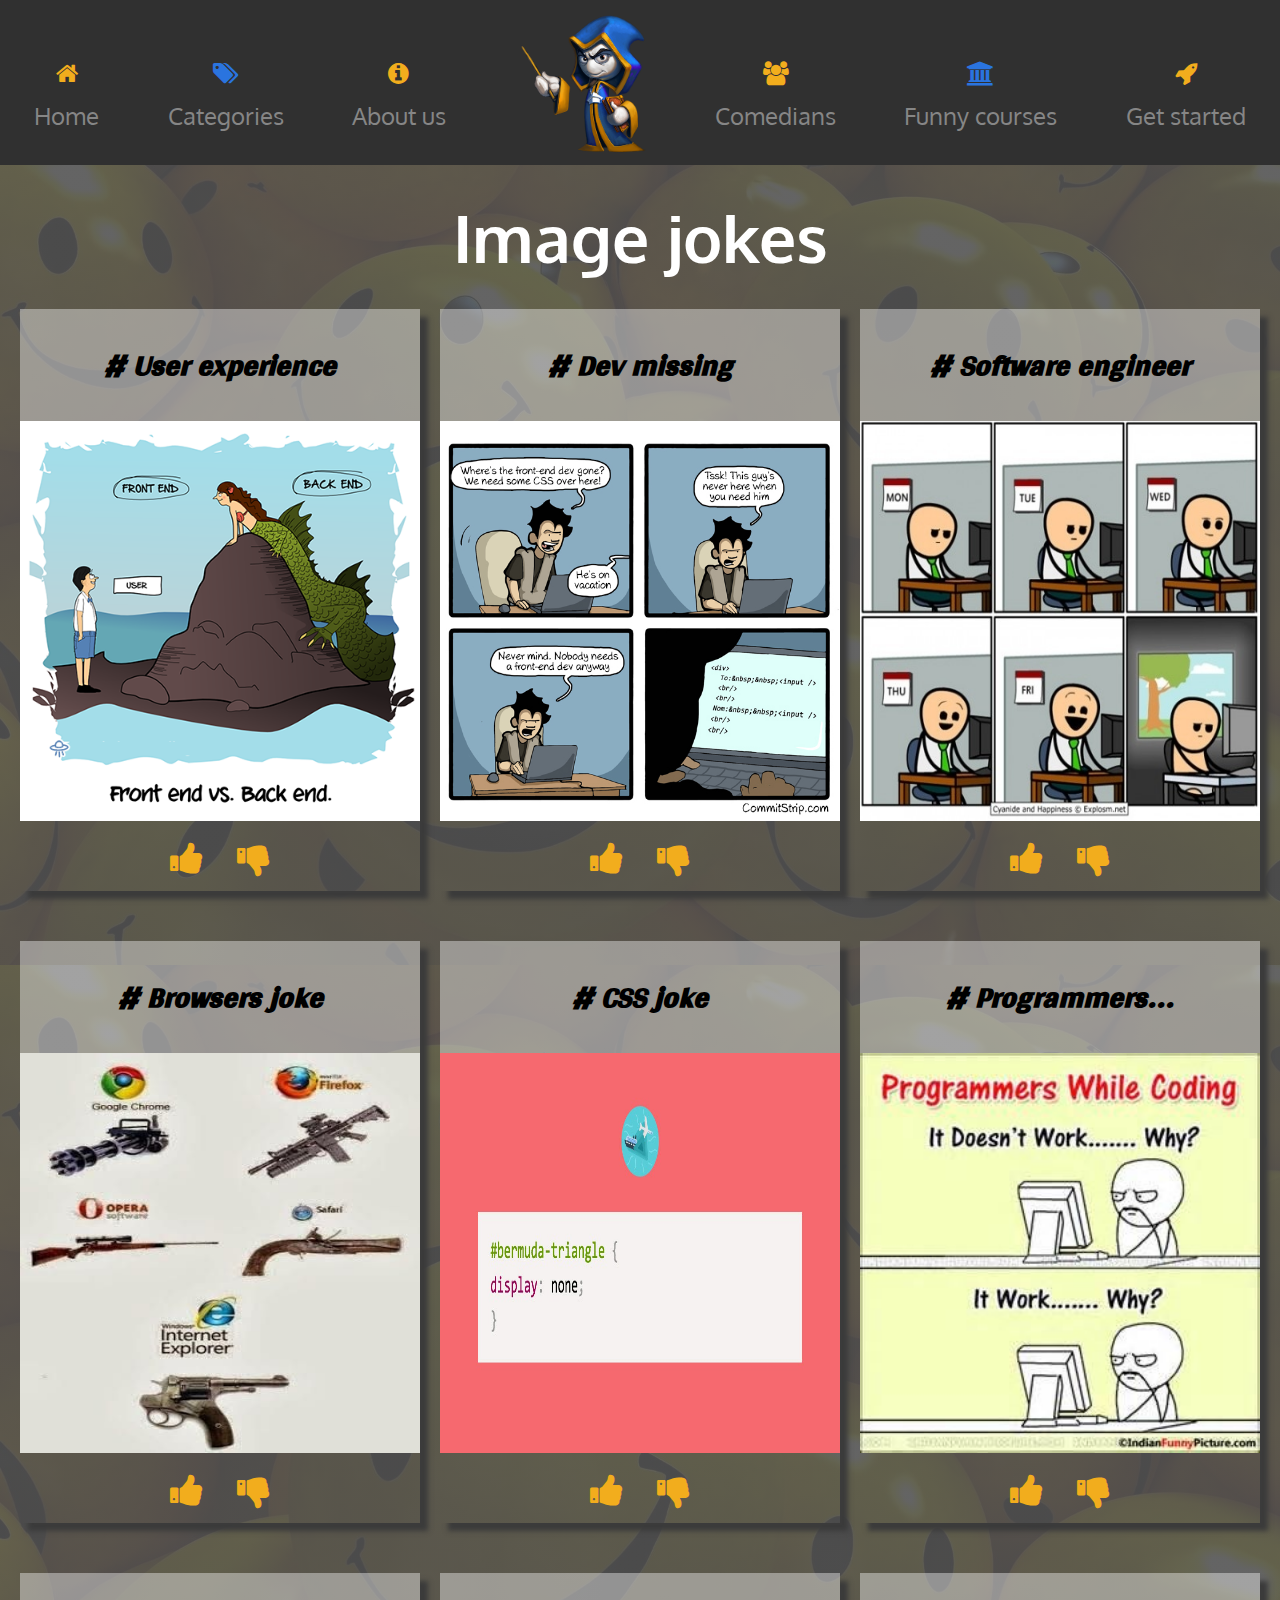
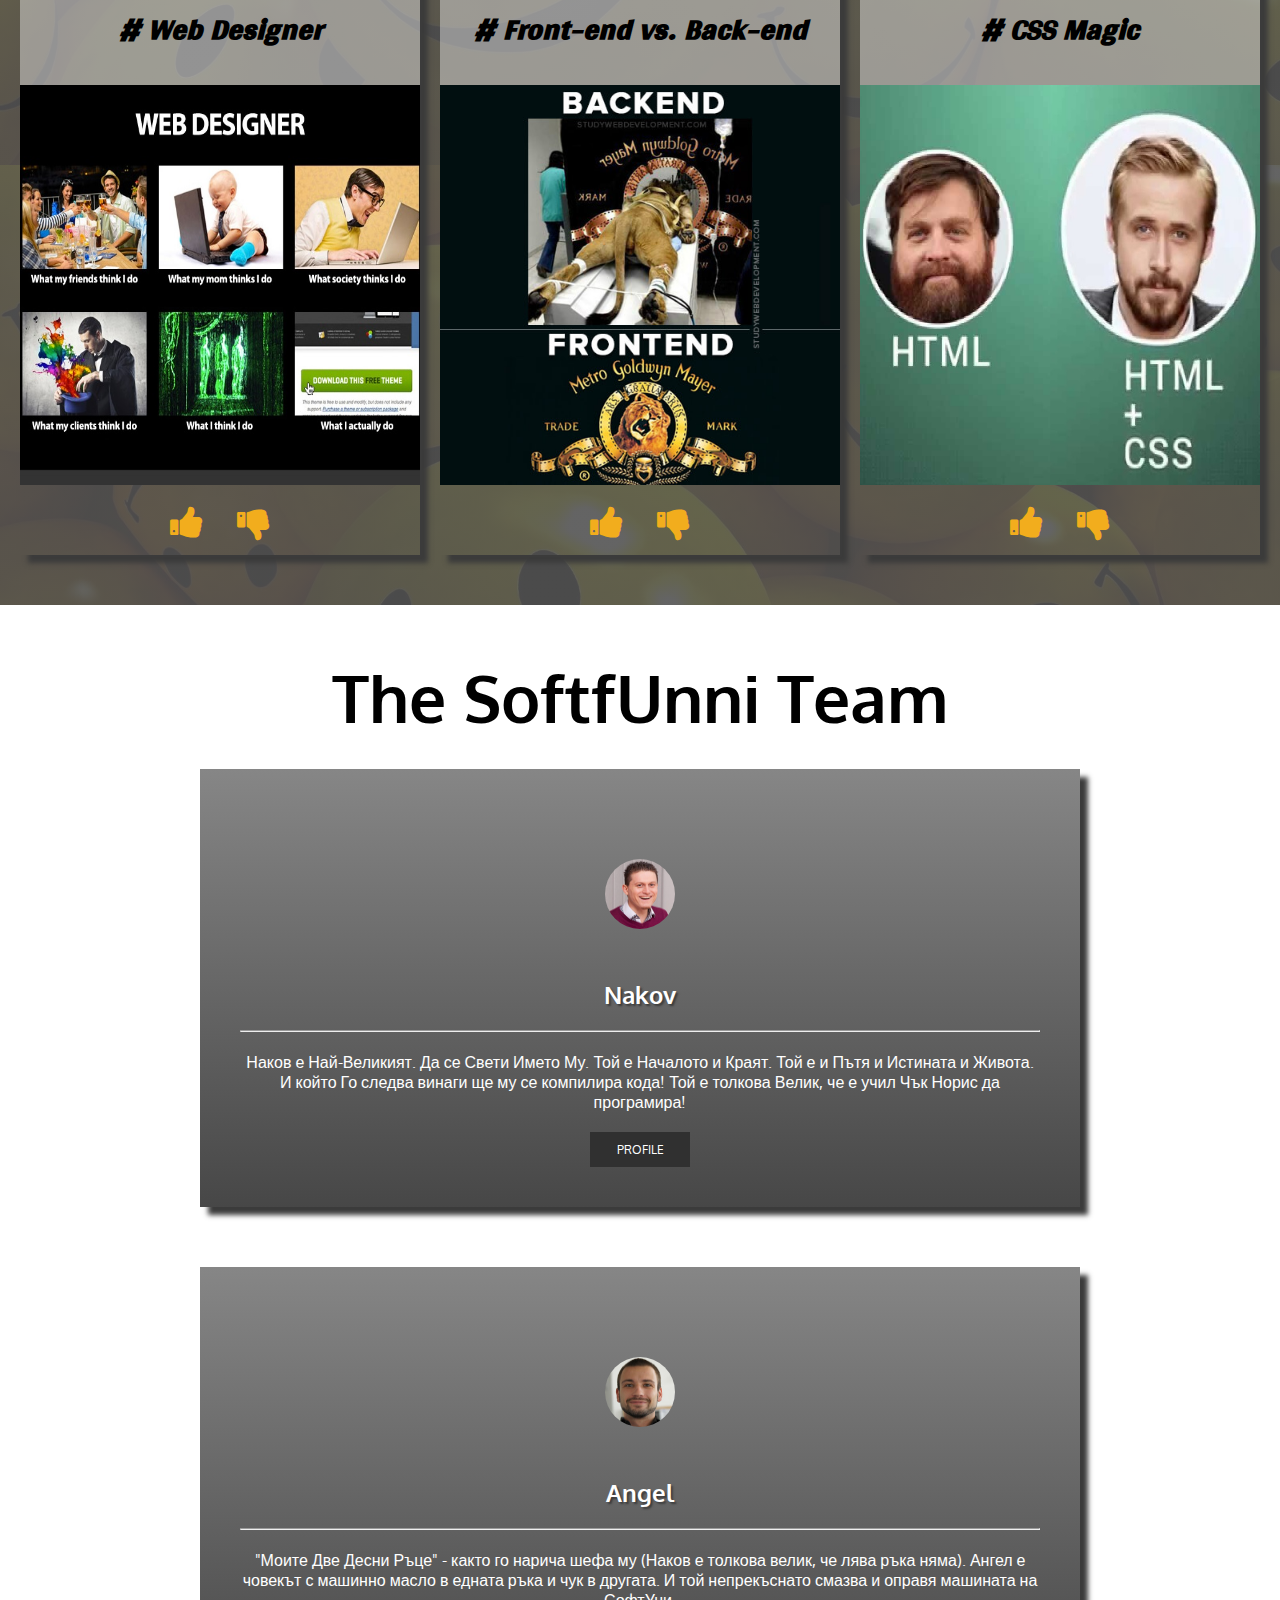
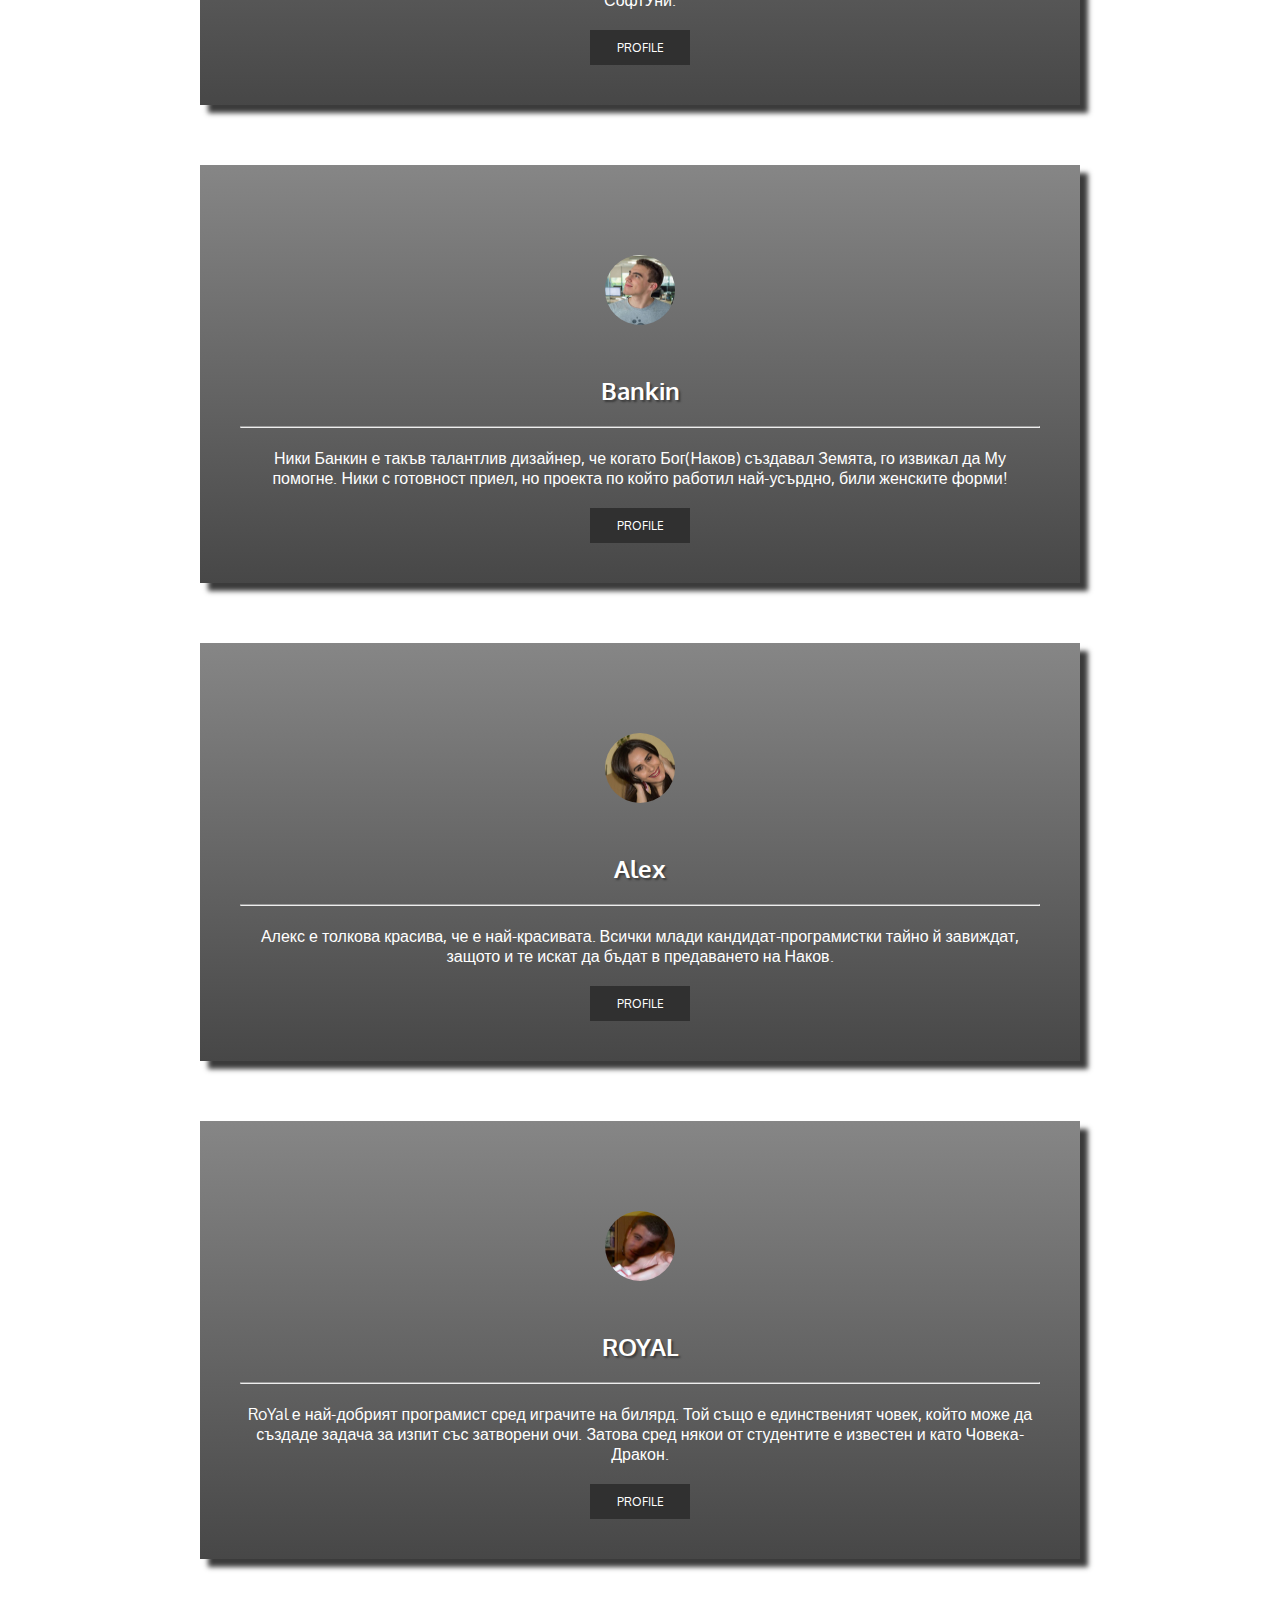
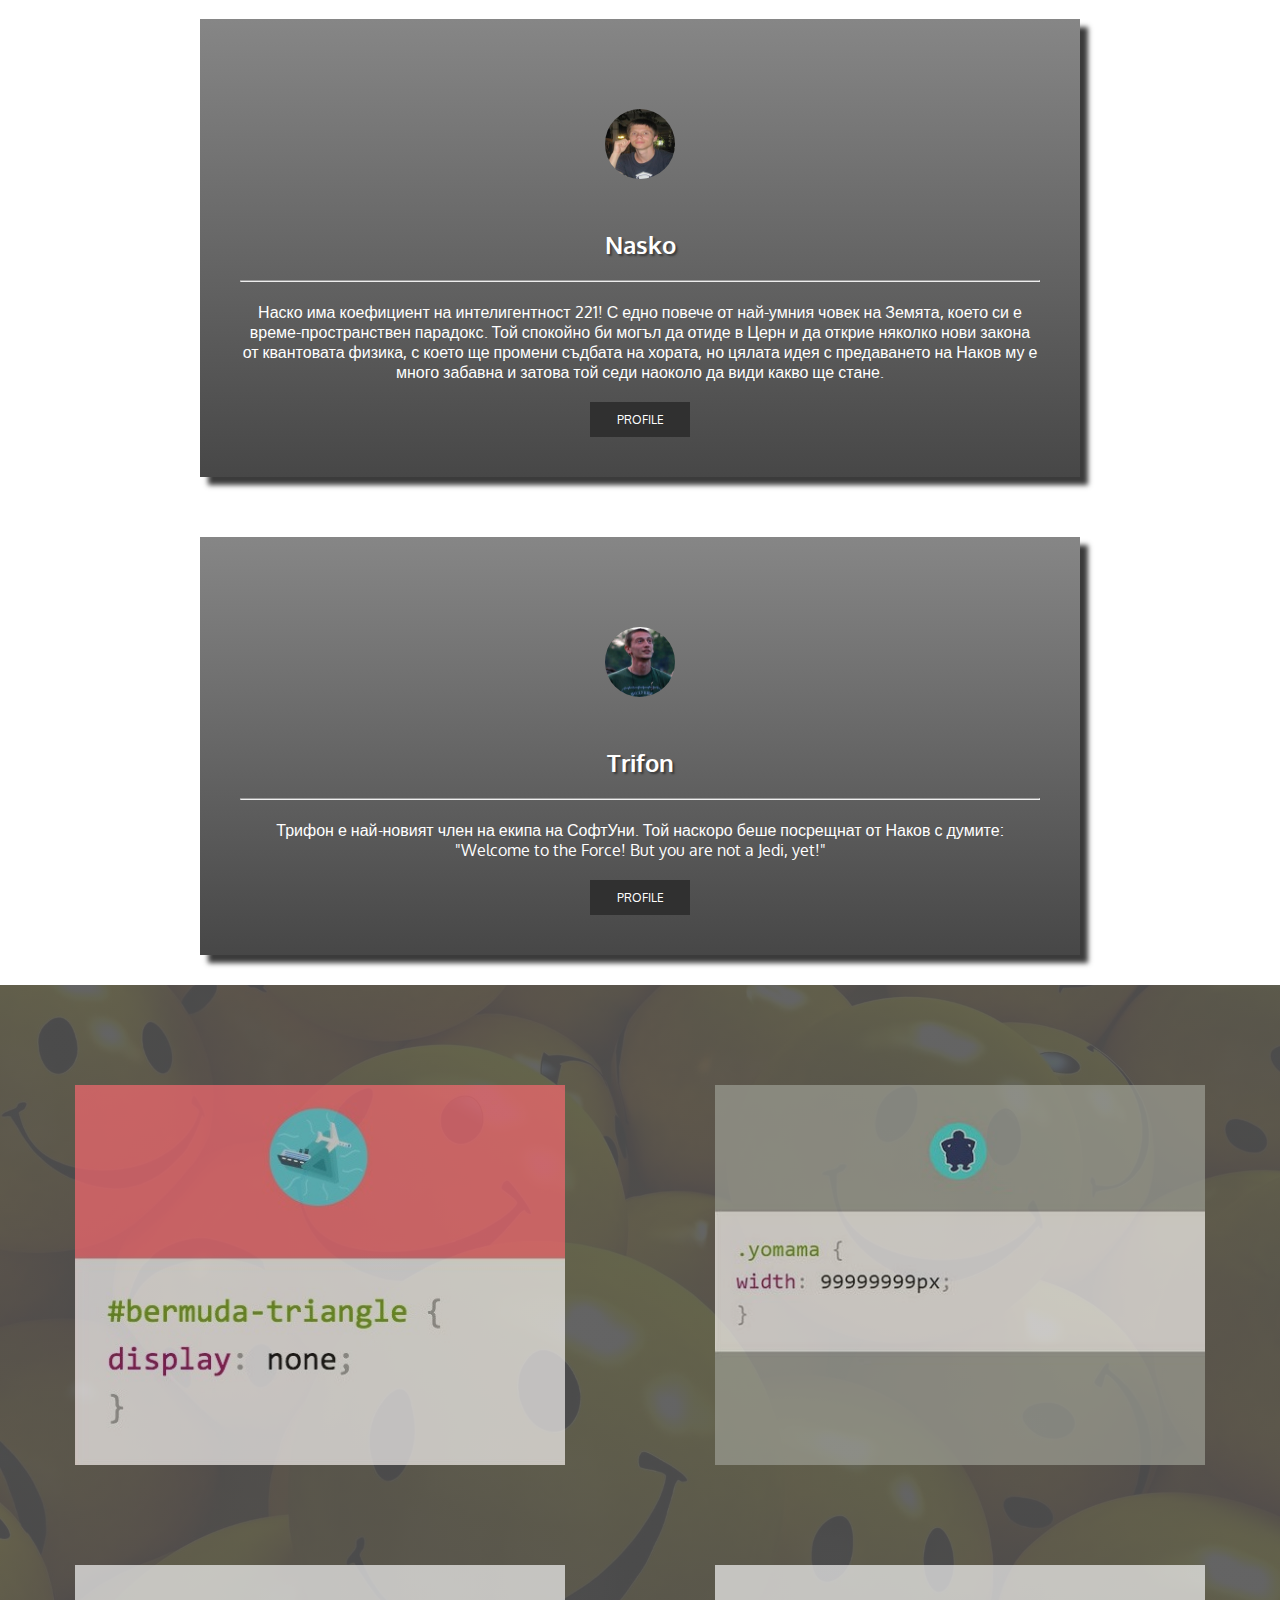
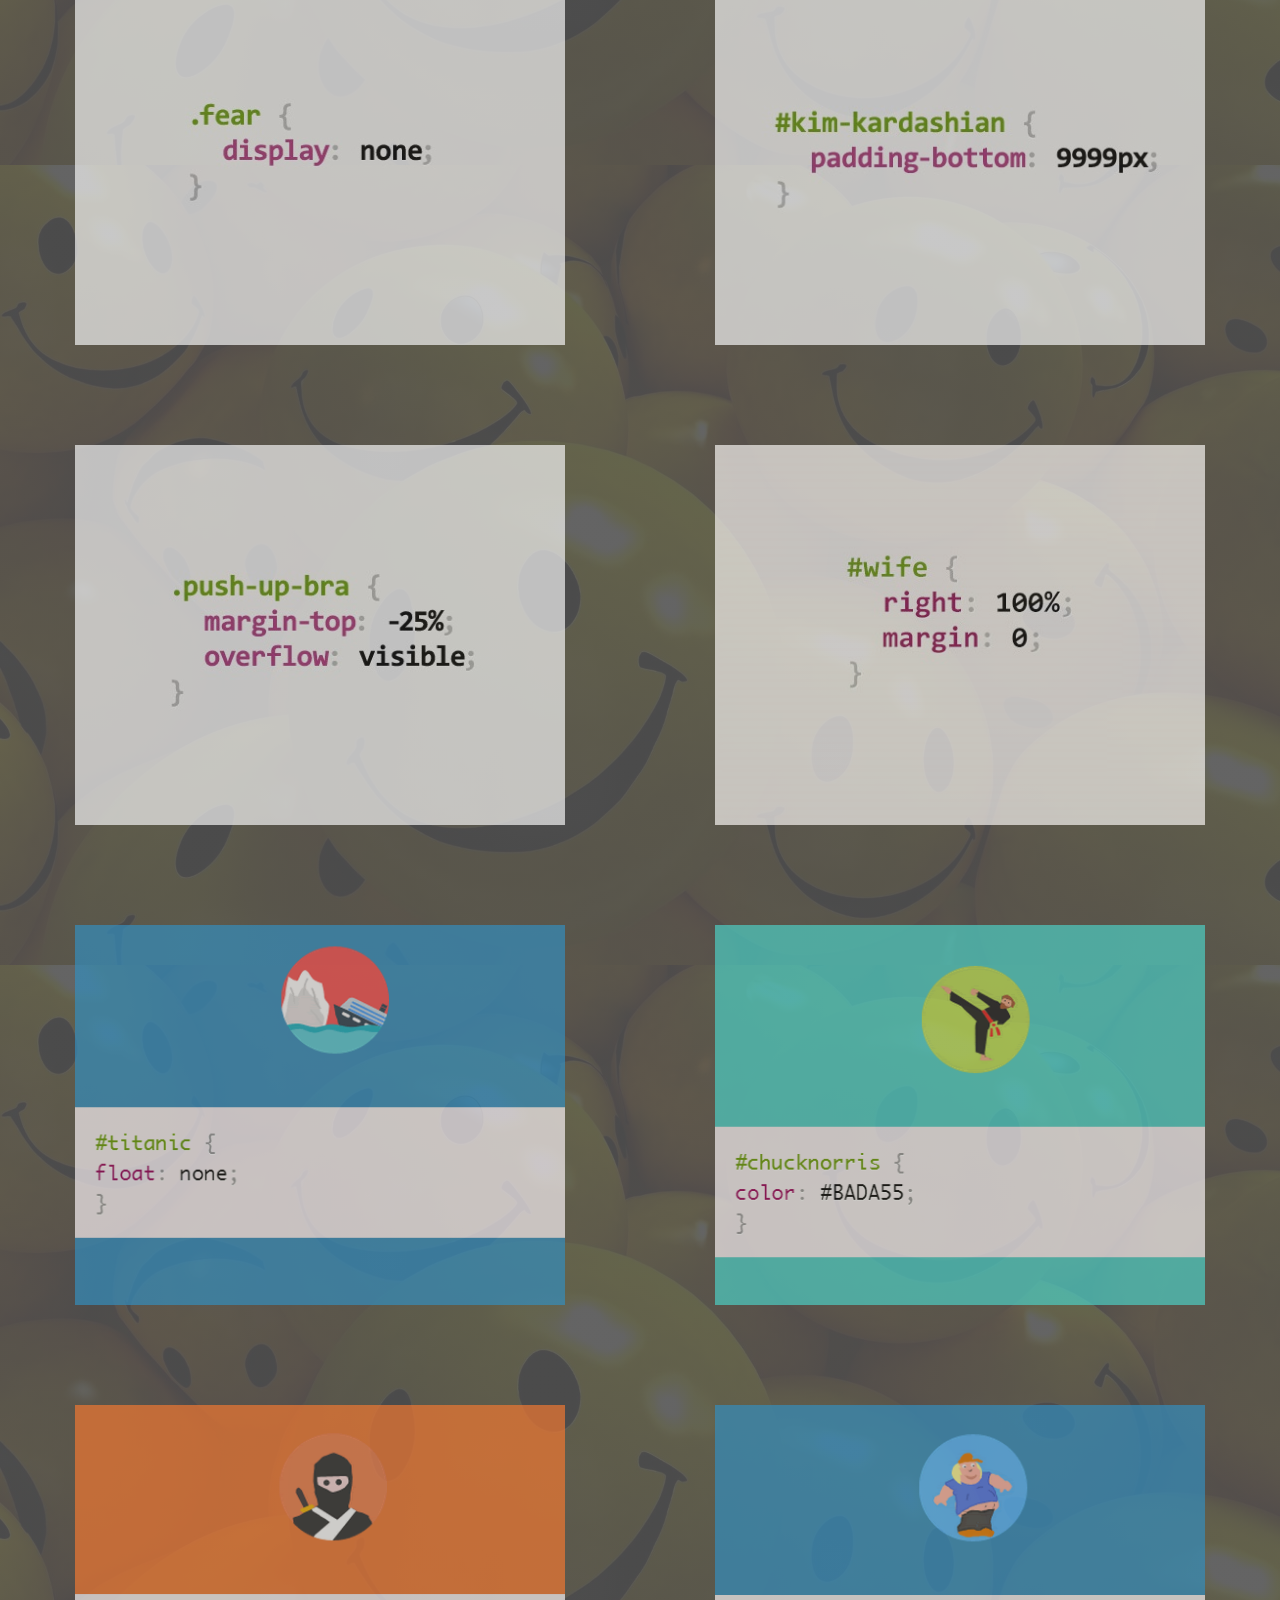
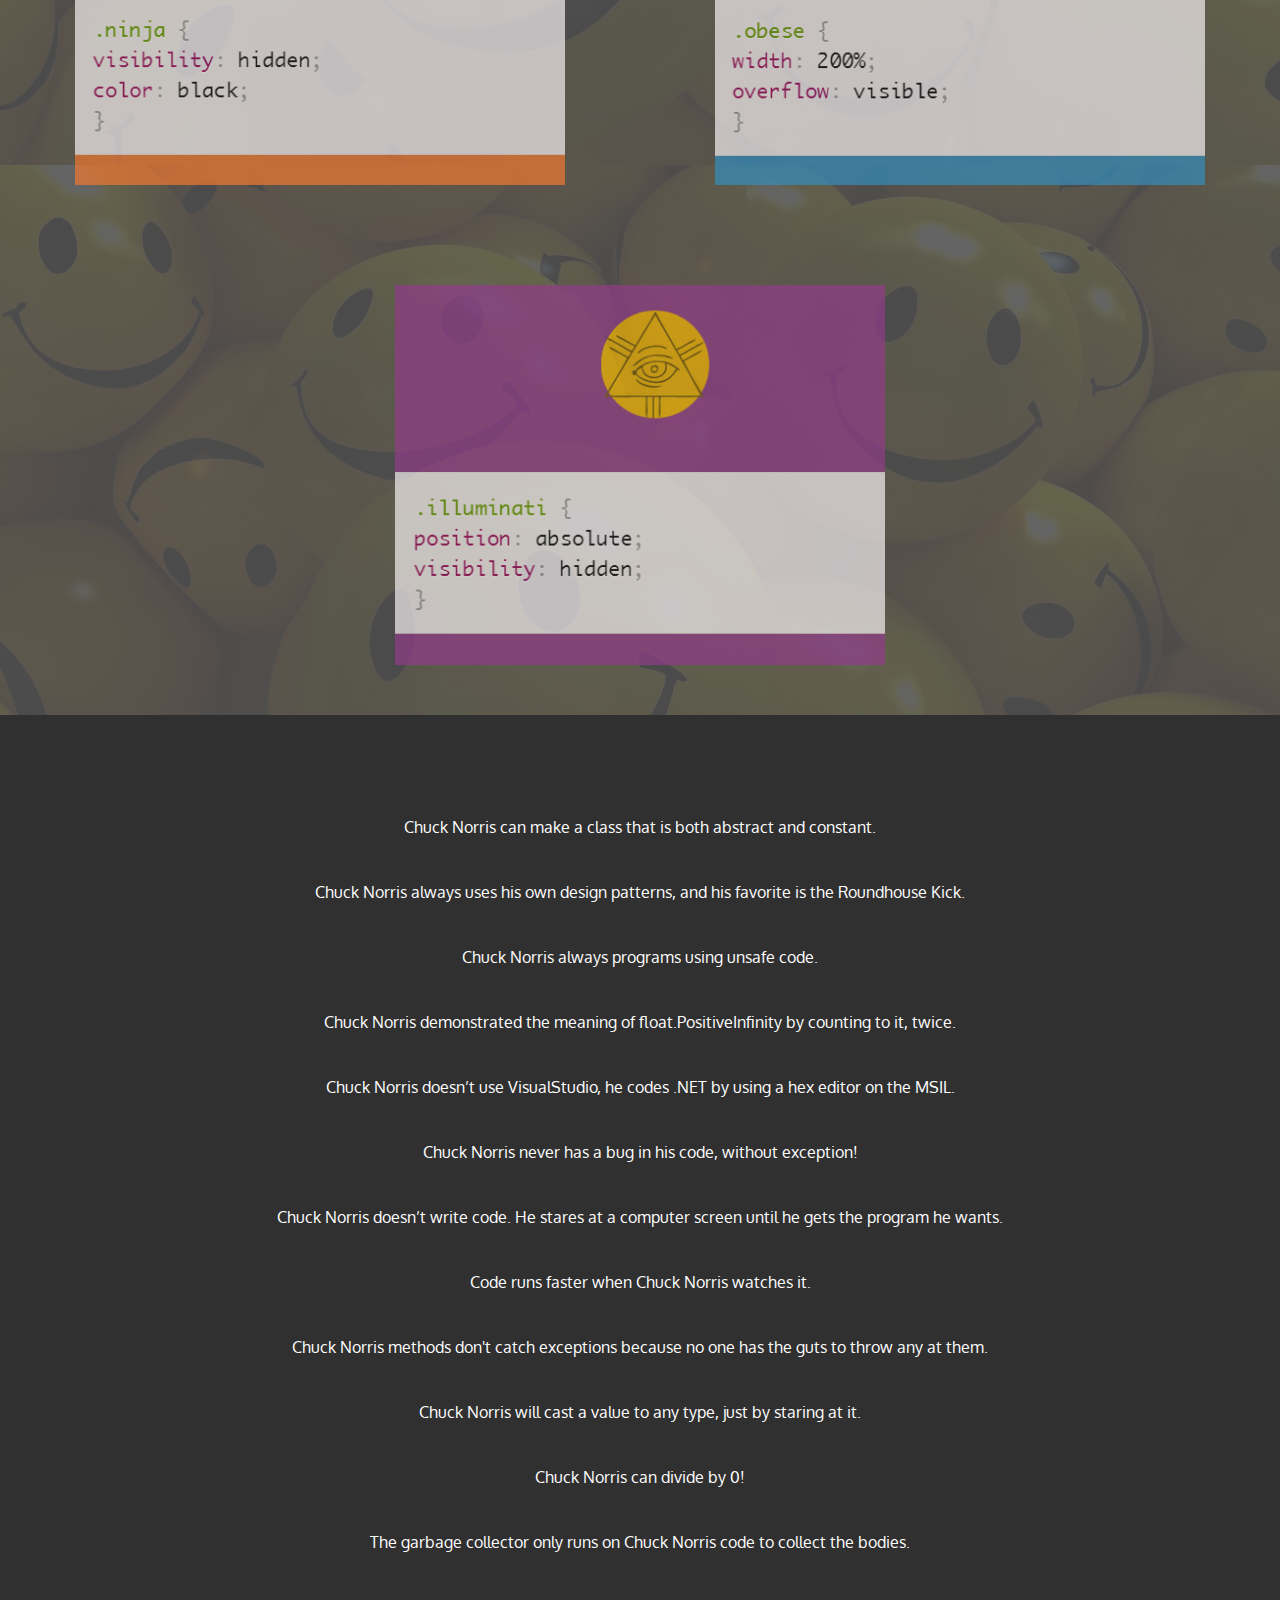
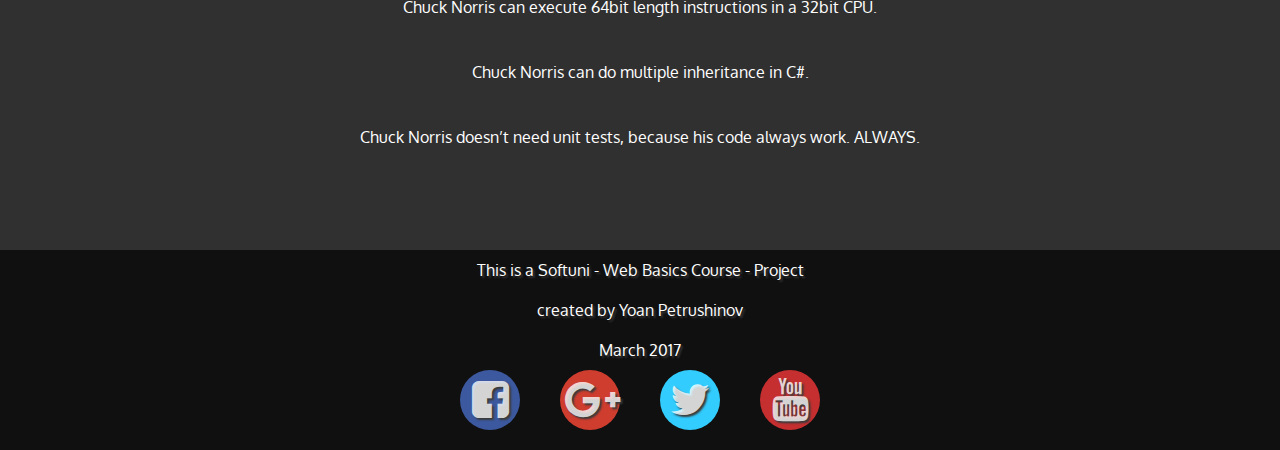
==== PorgrammersJokes/index.html @ f3525cf3 "Final touches" ====
<!DOCTYPE html>
<html lang="en">
<head>
    <meta charset="UTF-8">
    <meta name="viewport" content="width=device-width, initial-scale=1.0">
    <title>Programmers Jokes</title>
    <link rel="stylesheet" href="styles/main.css">
    <link rel="stylesheet" href="styles/media-queries.css">
    <script type="text/javascript" src="scripts/jquery-3.1.1.js"></script>
    <script type="text/javascript" src="scripts/nav.js"></script>
</head>
<body>

<header class="nav-down">
    <ul id="menu-large">
        <li>
            <a href="#">
                <i class="fa fa-home" aria-hidden="true"></i>
                <span>Home</span>
            </a>
        </li>
        <li>
            <a href="#">
                <i class="fa fa-tags" aria-hidden="true"></i>
                <span>Categories</span>
            </a>

            <ul class="drop-ul">
                <li><a href="#jokes">Graphic</a></li>
                <li><a href="#css-jokes">CSS</a></li>
                <li><a href="#chuck-norris">Chuck Norris</a></li>
            </ul>
        </li>
        <li><a href="#">
            <i class="fa fa-info-circle" aria-hidden="true"></i>
            <span>About us</span>
        </a>
        </li>
        <li id="logo"><a href="#"><img src="images/others/softuni-code-wizard.png" alt="Logo"/></a></li>
        <li><a href="#comedians">
            <i class="fa fa-users" aria-hidden="true"></i>
            <span>Comedians</span>
        </a>
        </li>
        <li><a href="https://softuni.bg/trainings/courses">
            <i class="fa fa-university" aria-hidden="true"></i>
            <span>Funny courses</span>
        </a>
        </li>
        <li><a href="https://softuni.bg/apply">
            <i class="fa fa-rocket" aria-hidden="true"></i>
            <span>Get started</span>
        </a>
        </li>
    </ul>

    <div class="bars-container"><i class="fa fa-bars" aria-hidden="true"></i></div>
    <ul id="menu-small">
        <li id="categories">
            <a href="#">
                Categories
            </a>
            <ul class="drop-ul">
                <li><a href="#jokes">Graphic</a></li>
                <li><a href="#css-jokes">CSS</a></li>
                <li><a href="#chuck-norris">Chuck Norris</a></li>
            </ul>
        </li>
        <li><a href="#comedians">
            Comedians
        </a></li>
        <li><a href="https://softuni.bg/trainings/courses">
            Funny Courses
        </a></li>
        <li><a href="https://softuni.bg/apply">
            Get Started
        </a></li>
    </ul>

</header>

<main>
    <h1>Image jokes</h1>
    <section id="jokes">
        <article class="jokes-images img-1">
            <h2>&#35; User experience</h2>
            <img src="images/others/full-stack.png" height="500" width="500" alt="Joke image"/>
            <div class="thumbs">
                <i class="fa fa-thumbs-up" aria-hidden="true"></i>
                <i class="fa fa-thumbs-down" aria-hidden="true"></i>
            </div>
        </article>

        <article class="jokes-images img-1">
            <h2>&#35; Dev missing</h2>
            <img src="images/others/7c2be56c85ff3fc538b0ba9234ac2e97.jpg" height="619" width="650" alt="Joke image"/>
            <div class="thumbs">
                <i class="fa fa-thumbs-up" aria-hidden="true"></i>
                <i class="fa fa-thumbs-down" aria-hidden="true"></i>
            </div>
        </article>

        <article class="jokes-images img-1">
            <h2>&#35; Software engineer</h2>
            <img src="images/others/web-designer-developer-jokes-humour-funny-19.jpg" height="430" width="500" alt="Joke image"/>
            <div class="thumbs">
                <i class="fa fa-thumbs-up" aria-hidden="true"></i>
                <i class="fa fa-thumbs-down" aria-hidden="true"></i>
            </div>
        </article>

        <article class="jokes-images img-1">
            <h2>&#35; Browsers joke</h2>
            <img src="images/others/993dce7547dfdf1f9af609d8597fc365.jpg" height="460" width="346" alt="Joke image"/>
            <div class="thumbs">
                <i class="fa fa-thumbs-up" aria-hidden="true"></i>
                <i class="fa fa-thumbs-down" aria-hidden="true"></i>
            </div>
        </article>

        <article class="jokes-images img-1">
            <h2>&#35; CSS joke</h2>
            <img src="images/others/002261.jpg" height="566" width="1073" alt="Joke image"/>
            <div class="thumbs">
                <i class="fa fa-thumbs-up" aria-hidden="true"></i>
                <i class="fa fa-thumbs-down" aria-hidden="true"></i>
            </div>
        </article>

        <article class="jokes-images img-1">
            <h2>&#35; Programmers...</h2>
            <img src="images/others/doingAWebBasicsHomework.jpg" height="300" width="300" alt="Joke image"/>
            <div class="thumbs">
                <i class="fa fa-thumbs-up" aria-hidden="true"></i>
                <i class="fa fa-thumbs-down" aria-hidden="true"></i>
            </div>
        </article>

        <article class="jokes-images img-1">
            <h2>&#35; Web Designer</h2>
            <img src="images/others/web-designer-developer-jokes-humour-funny-1.jpg" height="541" width="780" alt="Joke image"/>
            <div class="thumbs">
                <i class="fa fa-thumbs-up" aria-hidden="true"></i>
                <i class="fa fa-thumbs-down" aria-hidden="true"></i>
            </div>
        </article>

        <article class="jokes-images img-1">
            <h2>&#35; Front-end vs. Back-end</h2>

            <img src="images/others/frontend-backend-lion-social.jpg" height="500" width="500" alt="Joke image"/>
            <div class="thumbs">
                <i class="fa fa-thumbs-up" aria-hidden="true"></i>
                <i class="fa fa-thumbs-down" aria-hidden="true"></i>
            </div>
        </article>

        <article class="jokes-images img-1">
            <h2>&#35; CSS Magic</h2>
            <img src="images/others/maxresdefault.jpg" height="601" width="1033" alt="Joke image"/>
            <div class="thumbs">
                <i class="fa fa-thumbs-up" aria-hidden="true"></i>
                <i class="fa fa-thumbs-down" aria-hidden="true"></i>
            </div>
        </article>

    </section>

    <section id="comedians">
        <h1>The SoftfUnni Team</h1>

        <article class="review">
            <img src="images/Team/Nakov.jpg" height="150" width="140" alt="Profile pic"/>
            <p class="name">Nakov</p>
            <hr>
            <p class="description">Наков е Най-Великият. Да се Свети Името Му.
                Той е Началото и Краят. Той е и Пътя и Истината и Живота.
                И който Го следва винаги ще му се компилира кода! Той е толкова Велик, че е учил Чък Норис да
                програмира!</p>
            <a href="https://softuni.bg/users/profile/show/nakov">
                <div>Profile</div>
            </a>
        </article>

        <article class="review">
            <img src="images/Team/Angel.jpg" height="150" width="140" alt="Profile pic"/>
            <p class="name">Angel</p>
            <hr>
            <p class="description">"Моите Две Десни Ръце" - както го нарича шефа му (Наков е толкова велик, че лява ръка
                няма). Ангел е човекът с машинно масло в едната ръка и чук в другата. И той непрекъснато смазва и оправя
                машината на СофтУни.</p>
            <a href="https://softuni.bg/users/profile/show/achebg">
                <div>Profile</div>
            </a>
        </article>

        <article class="review">
            <img src="images/Team/Bankin.jpg" height="150" width="140" alt="Profile pic"/>
            <p class="name">Bankin</p>
            <hr>
            <p class="description">Ники Банкин е такъв талантлив дизайнер, че когато Бог(Наков) създавал Земята, го
                извикал да Му помогне. Ники с готовност приел, но проекта по който работил най-усърдно, били женските
                форми!</p>
            <a href="https://softuni.bg/users/profile/show/nikbikbank">
                <div>Profile</div>
            </a>
        </article>

        <article class="review">
            <img src="images/Team/Alex.jpg" height="150" width="140" alt="Profile pic"/>
            <p class="name">Alex</p>
            <hr>
            <p class="description">Алекс е толкова красива, че е най-красивата. Всички млади кандидат-програмистки тайно
                й завиждат, защото и те искат да бъдат в предаването на Наков.</p>
            <a href="https://softuni.bg/users/profile/show/alexandra.svilarova">
                <div>Profile</div>
            </a>
        </article>

        <article class="review">
            <img src="images/Team/Royal.jpg" height="150" width="140" alt="Profile pic"/>
            <p class="name">ROYAL</p>
            <hr>
            <p class="description">RoYal е най-добрият програмист сред играчите на билярд. Той също е единственият
                човек, който може да създаде задача за изпит със затворени очи. Затова сред някои от студентите е
                известен и като Човека-Дракон.</p>
            <a href="https://softuni.bg/users/profile/show/royal">
                <div>Profile</div>
            </a>
        </article>

        <article class="review">
            <img src="images/Team/Nasko.jpg" height="150" width="140" alt="Profile pic"/>
            <p class="name">Nasko</p>
            <hr>
            <p class="description">Наско има коефициент на интелигентност 221! С едно повече от най-умния човек на
                Земята, което си е време-пространствен парадокс. Той спокойно би могъл да отиде в Церн и да открие
                няколко нови закона от квантовата физика, с което ще промени съдбата на хората, но цялата идея с
                предаването на Наков му е много забавна и затова той седи наоколо да види какво ще стане.</p>
            <a href="https://softuni.bg/users/profile/show/a_rusenov">
                <div>Profile</div>
            </a>
        </article>

        <article class="review">
            <img src="images/Team/Trifon.jpg" height="150" width="140" alt="Profile pic"/>
            <p class="name">Trifon</p>
            <hr>
            <p class="description">Трифон е най-новият член на екипа на СофтУни. Той наскоро беше посрещнат от Наков с
                думите:
                "Welcome to the Force! But you are not a Jedi, yet!"</p>
            <a href="https://softuni.bg/users/profile/show/trifonapov">
                <div>Profile</div>
            </a>
        </article>
    </section>

    <section id="css-jokes">
        <div class="css-img"><img src="images/CSS/002261.jpg" height="390" width="501" alt="Joke image"/></div>
        <div class="css-img"><img src="images/CSS/css-puns-jokes-04.jpg" height="391" width="501" alt="Joke image"/></div>
        <div class="css-img"><img src="images/CSS/css-puns-web-design-funny-jokes-3.jpg" height="388" width="499" alt="Joke image"/>
        </div>
        <div class="css-img"><img src="images/CSS/css-puns-web-design-funny-jokes-8.jpg" height="389" width="501" alt="Joke image"/>
        </div>
        <div class="css-img"><img src="images/CSS/css-puns-web-design-funny-jokes-13.jpg" height="389" width="500" alt="Joke image"/>
        </div>
        <div class="css-img"><img src="images/CSS/css-puns-wife.jpg" height="389" width="500" alt="Joke image"/></div>
        <div class="css-img"><img src="images/CSS/css_puns_01.png" height="390" width="501" alt="Joke image"/></div>
        <div class="css-img"><img src="images/CSS/css_puns_04.png" height="390" width="500" alt="Joke image"/></div>
        <div class="css-img"><img src="images/CSS/css_puns_07.png" height="390" width="501" alt="Joke image"/></div>
        <div class="css-img"><img src="images/CSS/css_puns_08.png" height="390" width="499" alt="Joke image"/></div>
        <div class="css-img"><img src="images/CSS/css_puns_12.png" height="388" width="499" alt="Joke image"/></div>
    </section>

    <section id="chuck-norris">
        <div class="chuck-joke">
            <p>Chuck Norris can make a class that is both abstract and constant.</p>
            <p>Chuck Norris always uses his own design patterns, and his favorite is the Round­house Kick.</p>
            <p>Chuck Norris always programs using unsafe code.</p>
            <p>Chuck Norris demonstrated the meaning of float.PositiveInfinity by counting to it, twice.</p>
            <p>Chuck Norris doesn’t use VisualStudio, he codes .NET by using a hex editor on the MSIL.</p>
            <p>Chuck Norris never has a bug in his code, without exception!</p>
            <p>Chuck Norris doesn’t write code. He stares at a computer screen until he gets the program he wants.</p>
            <p>Code runs faster when Chuck Norris watches it.</p>
            <p>Chuck Norris methods don't catch exceptions because no one has the guts to throw any at them.</p>
            <p>Chuck Norris will cast a value to any type, just by staring at it.</p>
            <p>Chuck Norris can divide by 0!</p>
            <p>The garbage collector only runs on Chuck Norris code to collect the bodies.</p>
            <p>Chuck Norris can execute 64bit length instructions in a 32bit CPU.</p>
            <p>Chuck Norris can do multiple inheritance in C#.</p>
            <p>Chuck Norris doesn’t need unit tests, because his code always work. ALWAYS.</p>
        </div>
    </section>


</main>

<footer>
    <p>This is a Softuni - Web Basics Course - Project</p>
    <p>created by Yoan Petrushinov</p>
    <p>March 2017</p>
    <div class="social-icons icon-circle icon-zoom list-unstyled list-inline">
        <a href=""><i class="fa fa-facebook-square" aria-hidden="true"></i></a>
        <a href=""><i class="fa fa-google-plus" aria-hidden="true"></i></a>
        <a href=""><i class="fa fa-twitter" aria-hidden="true"></i></a>
        <a href=""><i class="fa fa-youtube" aria-hidden="true"></i></a>
    </div>
</footer>
<script src="scripts/nav-hide.js"></script>

</body>
</html>
---- PorgrammersJokes/styles/main.css ----
@import "https://maxcdn.bootstrapcdn.com/font-awesome/4.7.0/css/font-awesome.min.css";
@import url('https://fonts.googleapis.com/css?family=Gidugu');
@import url('https://fonts.googleapis.com/css?family=Oxygen');

*{
    margin: 0;
    padding: 0;
}
body{
    background: rgb(83, 83, 83);
    font-family: Oxygen, sans-serif;
    padding-top: 165px;
}
header{
    padding-top: 15px;
    background: rgb(48, 48, 48);
    height: 150px;
    max-width: 1600px;
    margin: 0 auto;
    position: fixed;
    top: 0;
    left: 50%;
    transform: translateX(-50%);
    transition: top 0.1s linear;
    width: 100%;
    z-index: 5;
}
.nav-up {
    top: -216px;
}

.nav-down  #menu-large{
    position: relative;
}
    #menu-large{
        display: flex;
        list-style: none;
        justify-content: space-around;
        align-items: center;
    }
    li:hover:nth-child(even) a{
        border-bottom: 3px solid rgb(42, 116, 223);
        color:white;
    }
    li:hover:nth-child(odd) a{
        border-bottom: 3px solid rgb(242, 173, 29);
        color:white;
    }
    li:hover:nth-child(4) a{
        border-bottom: none;
    }
    header img{
        max-width: 140px;
        max-height: 140px;
    }
    a{
        color: #868686;
        text-decoration: none;
        font-size: 24px;
    }
    .fa{
        display: block;
        text-align: center;
        padding: 15px;
        color: rgb(242, 173, 29);
    }
    li:nth-child(even) .fa{
        color: rgb(42, 116, 223);
    }
    .nav-down #menu-large ul{
        display: none;
        position: absolute;
    }
    .nav-down #menu-large li:hover > ul{
        display: inline-block;
        height: auto;
    }
    .nav-down #menu-large ul li {
        width: 139px;
        position: relative;
        display: block;
        padding: 10px;
        /* margin: 7px; */
        top: 10px;
        left: 46px;
        background: rgb(48, 48, 48);
    }
    .nav-down #menu-large ul li:hover a{
        border-bottom: none;
        color: #868686;
    }
    header .bars-container{
        display: flex;
        justify-content: flex-end;
    }
    header .fa-bars{
        display: none;
        font-size: 28px;
        margin-right: 20px;
        padding: 10px;
    }
    #menu-small{
        list-style: none;
        text-align: center;
        display: none;
    }
        #menu-small li{
            display: block;
            text-align: center;
        }

main{
    max-width: 1600px;
    margin: 0 auto;

    background: linear-gradient(
            rgba(83, 83, 83, 0.9),
            rgba(83, 83, 83, 0.9)),
    url(../images/others/Smiles-Smileys-Smile-Yellow-Balls-WallpapersByte-com-3840x2400.jpg);
    background-size: contain;
}
    main > h1{
        text-align: center;
        font-size: 66px;
        color: white;
        padding-top: 30px;
    }
    main #jokes{

        display: flex;
        padding-left: 20px;
        max-width: 1600px;
        margin: 0 auto;
        flex-wrap: wrap;
        justify-content: space-around;
        padding-top: 30px;
    }
        #jokes .jokes-images{
            min-height: 490px;
            text-align: center;
            margin-right: 20px;
            box-shadow: 8px 8px 5px #3b3b3b;
            margin-bottom: 50px;
            transition: all 0.5s;
        }
        #jokes .jokes-images:hover{
            transform:scale(1.05);
            background: rgb(83, 83, 83);
            opacity: 1;
        }
        #jokes .jokes-images h2{
            font-family: Gidugu, sans-serif;
            font-size: 44px;
            font-style: italic;
            padding: 15px;
            background: rgba(255, 255, 255, 0.4);
        }
        #jokes .jokes-images img{
            flex-grow: 1;
            width: 400px;
            height: 400px;
        }
        #jokes .jokes-images i{
            display: inline-block;
            flex-basis: 100px;
            font-size: 36px;
            color:rgb(242, 173, 29);
        }
        #jokes .jokes-images i:hover{
            background: rgba(183, 183, 183, 0.2);
        }
    main #comedians{
        padding-top: 50px;
        background: #ffffff;
        display: flex;
        flex-direction: column;
        align-items: center;
    }
        main #comedians h1{
            text-align: center;
            font-size: 66px;
        }

        #comedians .review{
            margin: 30px 20px;
            color: #ffffff;
            max-width: 800px;
            padding: 40px;
            text-align: center;
            box-shadow: 8px 8px 5px #3b3b3b;
            background: linear-gradient(to bottom, #868686 0%, #474747 100%) no-repeat center center;
        }
        #comedians .review:hover{
            background: linear-gradient(to bottom, #868686 100%, #474747 100%) no-repeat center center;
            text-shadow: 2px 2px 2px #3b3b3b;
        }
        #comedians .review:hover img{
            transform: rotate(360deg) scale(2.2);
        }
        #comedians img{
            display: block;
            margin: 50px auto;
            width: 70px;
            height: 70px;
            max-width: 140px;
            border-radius: 50%;
            transition: all 1s;
        }
        #comedians .name{
            margin-bottom: 20px;
            font-size: 24px;
            font-weight: bold;
            text-shadow: 2px 2px 2px #3b3b3b;
        }
        #comedians .description{
            margin-top: 20px;
            font-size: 16px;
        }
        #comedians .review a div {
            width: 50px;
            margin: 20px auto 0;
            background: rgb(48, 48, 48);
            text-transform: uppercase;
            border: none;
            font-size: 12px;
            color: #ffffff;
            padding: 10px 25px;
        }
        #comedians .review a div:hover {
            background: rgba(48, 48, 48, 0.3);
        }

    main #css-jokes{
        margin-top: 50px;
        display: flex;
        flex-wrap: wrap;
        justify-content: space-around;
    }

        .css-img{
            margin: 50px;
            width: 490px;
            height: 380px;
            opacity: 0.7;
            transition: all 0.5s;
        }
        .css-img img{
            height: 100%;
            width: 100%;

        }
        .css-img:hover{
            box-shadow: 8px 8px 7px #000000;
            opacity: 1.0;
        }

    main #random-jokes{
        padding-top: 100px;
        background: rgba(255, 255, 255, 10);
        display: flex;
        flex-wrap: wrap;
        justify-content: center;
    }
        .rnd-joke{
            font-size: 20px;
            margin: 30px;
            width: 40%;
            color:white;
            min-width: 300px;
            padding: 40px;
            text-align: center;
            box-shadow: 8px 8px 5px #3b3b3b;
            background: linear-gradient(to bottom, #868686 0%, #474747 100%) no-repeat center center;
            display: flex;
            align-items: center;
            justify-content: center;
            line-height: 35px;
        }
        .rnd-joke:hover {
            background: linear-gradient(to bottom, #868686 100%, #474747 100%) no-repeat center center;
            text-shadow: 2px 2px 2px #3b3b3b;
        }
        .rnd-joke span{
            font-style: italic;
        }

    main #chuck-norris{
        background: rgb(48, 48, 48);
        text-align: center;
        padding: 60px 0;
    }
        #chuck-norris p{
            color: white;
            margin: 40px;
            line-height: 25px;
            transition: all 0.8s;
        }
        #chuck-norris p:hover{
            font-size: 18px;
            color: #5bc0de;
        }



footer{
    background: rgb(16, 16, 16);
    color:white;
    text-shadow: 2px 2px 2px #3b3b3b;
    line-height: 40px;
    text-align: center;
}
    .social-icons{
        display: flex;
        justify-content: center;
        padding-bottom: 20px;
    }
        .social-icons a{
            margin: 0 20px;
            padding: 0;
        }

        .social-icons .fa {
            font-size: 1.8em;
        }

        .social-icons .fa {
            padding: 5px;
            width: 50px;
            height: 50px;
            line-height: 50px;
            text-align: center;
            color: #FFF;
            color: rgba(255, 255, 255, 0.8);
            -webkit-transition: all 0.3s ease-in-out;
            -moz-transition: all 0.3s ease-in-out;
            -ms-transition: all 0.3s ease-in-out;
            -o-transition: all 0.3s ease-in-out;
            transition: all 0.3s ease-in-out;
        }

        .social-icons.icon-circle .fa{
            border-radius: 50%;
        }

        .social-icons .fa:hover, .social-icons .fa:active {
            color: #FFF;
            -webkit-box-shadow: 1px 1px 3px #333;
            -moz-box-shadow: 1px 1px 3px #333;
            box-shadow: 1px 1px 3px #333;
        }
        .social-icons.icon-zoom .fa:hover, .social-icons.icon-zoom .fa:active {
            -webkit-transform: scale(1.1);
            -moz-transform: scale(1.1);
            -ms-transform: scale(1.1);
            -o-transform: scale(1.1);
            transform: scale(1.1);
        }

        .social-icons .fa-facebook,.social-icons .fa-facebook-square{background-color:#3C599F;}

        .social-icons .fa-google-plus,.social-icons .fa-google-plus-square{background-color:#CF3D2E;}

        .social-icons .fa-twitter,.social-icons .fa-twitter-square{background-color:#32CCFE;}

        .social-icons .fa-youtube,.social-icons .fa-youtube-play,.social-icons .fa-youtube-square{background-color:#C52F30;}
---- PorgrammersJokes/styles/media-queries.css ----
@media screen and (max-width: 1024px){
    body{
        padding-top: 150px;
    }
    header{
        padding-top: 0;
    }
    .nav-up {
        top: -200px;
    }
    ul{
        align-items: flex-start;
        flex-direction: column;
        flex-wrap: wrap;
        height: 100%;
    }
    header>ul>li{
        align-self: center;
    }
    header #logo{
        display: flex;
        flex-basis: 100%;
    }
    header #logo a{
        display: block;
        margin: auto;
        box-sizing:border-box;
    }
    header #logo img{
        display: block;
        max-width: 100px;
        max-height: 100px;
    }
    #menu-large .fa{
        display: inline-block;
        text-align: center;
        padding: 0 15px 0 0;
        color: rgb(242, 173, 29);
        width: 15px;
    }

}
@media screen and (max-width: 768px){
    body {
        padding-top: 150px;
    }
    header{
        height: 150px;
    }
    main > h1{
        font-size: 46px;
        padding-top: 20px;
    }

    #jokes .jokes-images{
        min-height: 300px;
    }

    #jokes .jokes-images h2{
        font-size: 34px;
        padding: 5px;
    }
    #jokes .jokes-images img{
        width: 300px;
        height: 300px;
    }
    #jokes .jokes-images i{
        padding: 10px;
        font-size: 30px;
        color:rgb(242, 173, 29);
    }
    .thumbs{
        display: flex;
        justify-content:center;
    }
    main #comedians h1{
        text-align: center;
        font-size: 46px;
    }
    #comedians .review{
        padding: 20px;
    }
    #comedians img{
        margin: 30px auto;
        width: 60px;
        height: 60px;
    }
    #comedians .review:hover img{
        transform: rotate(360deg) scale(2);
    }
    #comedians .name{
        margin-bottom: 10px;
        font-size: 20px;
    }
    #comedians .description{
        margin-top: 10px;
    }
    .css-img{
        margin: 30px;
        width: 392px;
        height: 304px;
    }
    main #chuck-norris{
        padding: 30px 0;
    }
}

@media screen and (max-width: 600px) {
    .nav-up {
        top: -269px;
    }
    body {
        padding-top: 48px;
    }

    header {
        height: auto;
    }

    #menu-large {
        display: none;
    }

    header .fa-bars{
        display: inline-block;
    }

    #menu-small li a {
        font-size: 16px;
        color: white;
    }

    #menu-small li {
        padding: 5px 0;
        border-bottom: 1px solid #7b7b7b;
    }

    #menu-small li:hover a {
        border: none;
    }

    header #menu-small ul {
        display: none;
        margin-top: 10px;
    }

    header #menu-small li:hover > ul {
        display: block;
        background: rgb(48, 48, 48);
    }

    header #menu-small #categories:hover {
        padding-bottom: 0;
        border-bottom: none;
    }

    header #menu-small ul li {
        display: block;
        background: #4f4f4f;
    }

    #menu-small ul li {
        width: auto;
    }

    .nav-up {
        top: -216px;
    }

    main h1 {
        font-size: 26px;
        padding-top: 10px;
    }

    main #jokes, main #comedians {
        padding-top: 20px;
    }

    main #comedians h1 {
        font-size: 26px;
    }

    #jokes .jokes-images {
        margin-bottom: 20px;
    }

    #comedians .review {
        margin: 15px;
    }

    main #css-jokes {
        margin-top: 0;
    }

    .css-img {
        margin: 20px;
    }

    main #chuck-norris {
        padding: 2px 0;
    }

    #chuck-norris p {
        color: white;
        margin: 30px;
        line-height: inherit;
        transition: none;
    }

    #chuck-norris p:hover {
        font-size: inherit;
        color: #5bc0de;
    }

    footer {
        line-height: inherit;
    }

    footer p {
        line-height: 38px;
    }

    footer .social-icons {
        padding-bottom: 5px;
    }

    footer a {
        font-size: 15px;
    }

    .social-icons .fa {
        padding: 5px;
        width: 30px;
        height: 30px;
        line-height: 30px;
    }
}
@media screen and (max-width: 480px){
    .nav-up {
        top: -269px;
    }
    footer p {
        display: none;
    }

    #comedians .description{
        text-align: justify;
    }

    footer .social-icons{
        padding: 15px;
    }
}

@media screen and (max-width: 340px){
    main h1, main #comedians h1{
        font-size: 22px;
    }
    #jokes .jokes-images h2{
        font-size: 25px;
        padding: 0;
    }
    #jokes .jokes-images img {
        width: 270px;
        height: 217px;
    }
    #jokes .jokes-images i {
        padding: 5px;
        font-size: 23px;
    }
    #comedians .review:hover img{
        transform: rotate(360deg) scale(1.5);
    }
    #comedians img {
        margin: 16px auto;
    }
    #comedians .name {
        margin-bottom: 5px;
        font-size: 17px;
    }
    #comedians .description {
        font-size: 13px;
    }
    #comedians .review a div {
        margin-top: 10px;
        font-size: 10px;
        padding: 8px 13px;
    }
    #comedians .review {
        padding: 10px;
    }
    main #css-jokes {
        margin-bottom: 20px;
    }
    .css-img {
        width: 260px;
        height: 223px;
        margin: 20px auto 0;
    }
    #chuck-norris p {
        margin: 16px;
    }
}
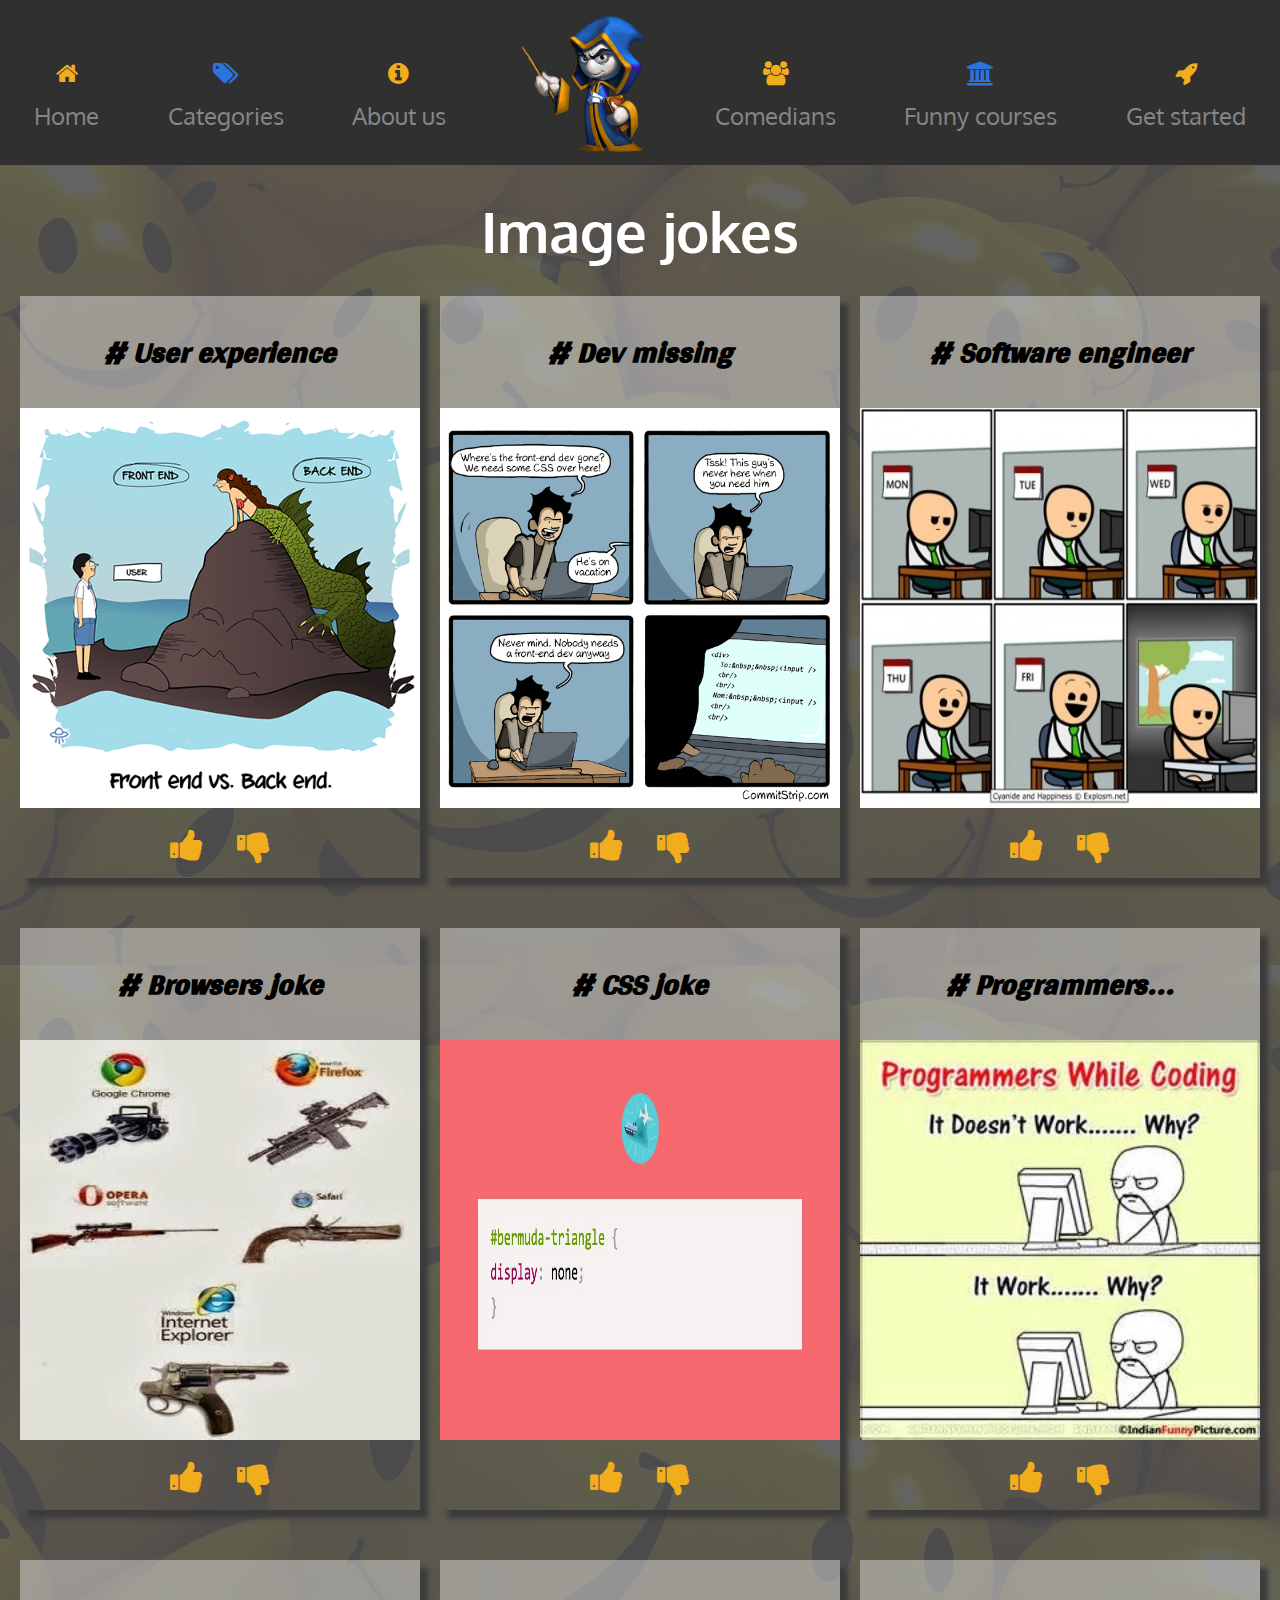
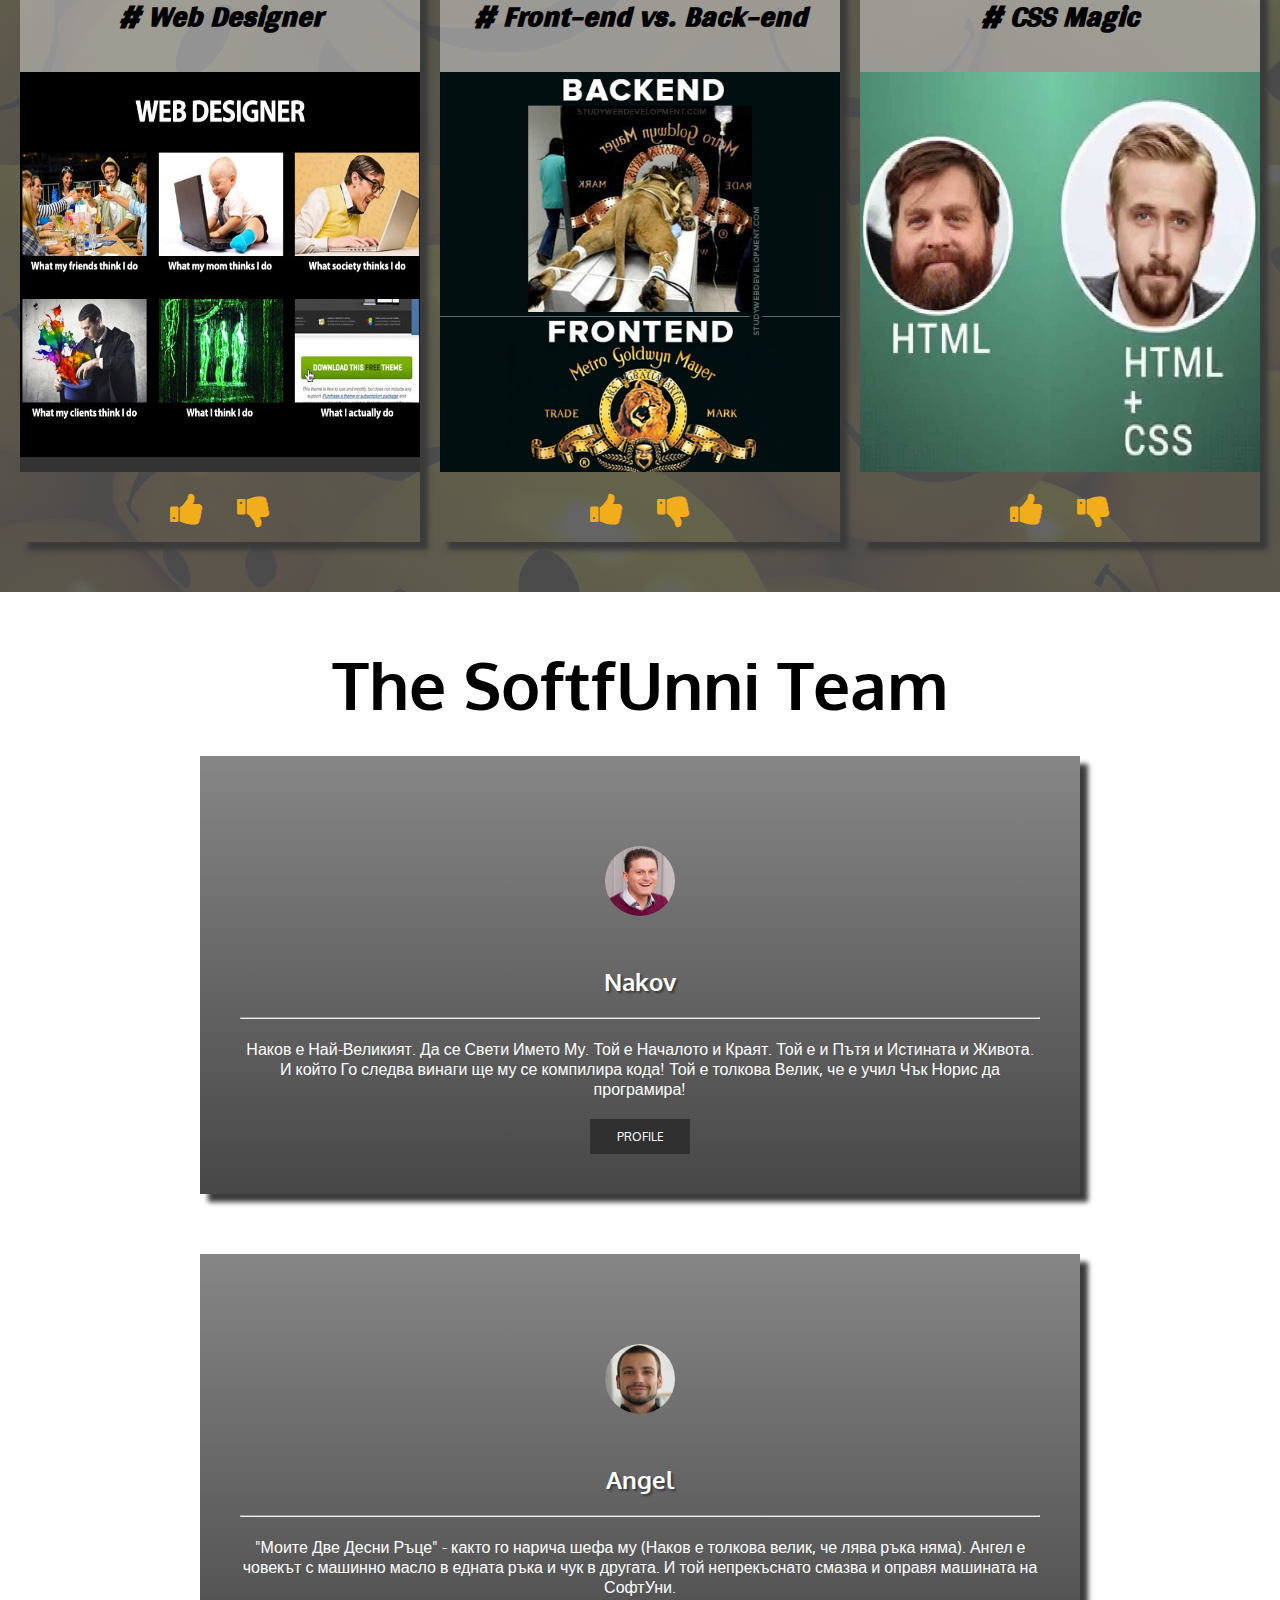
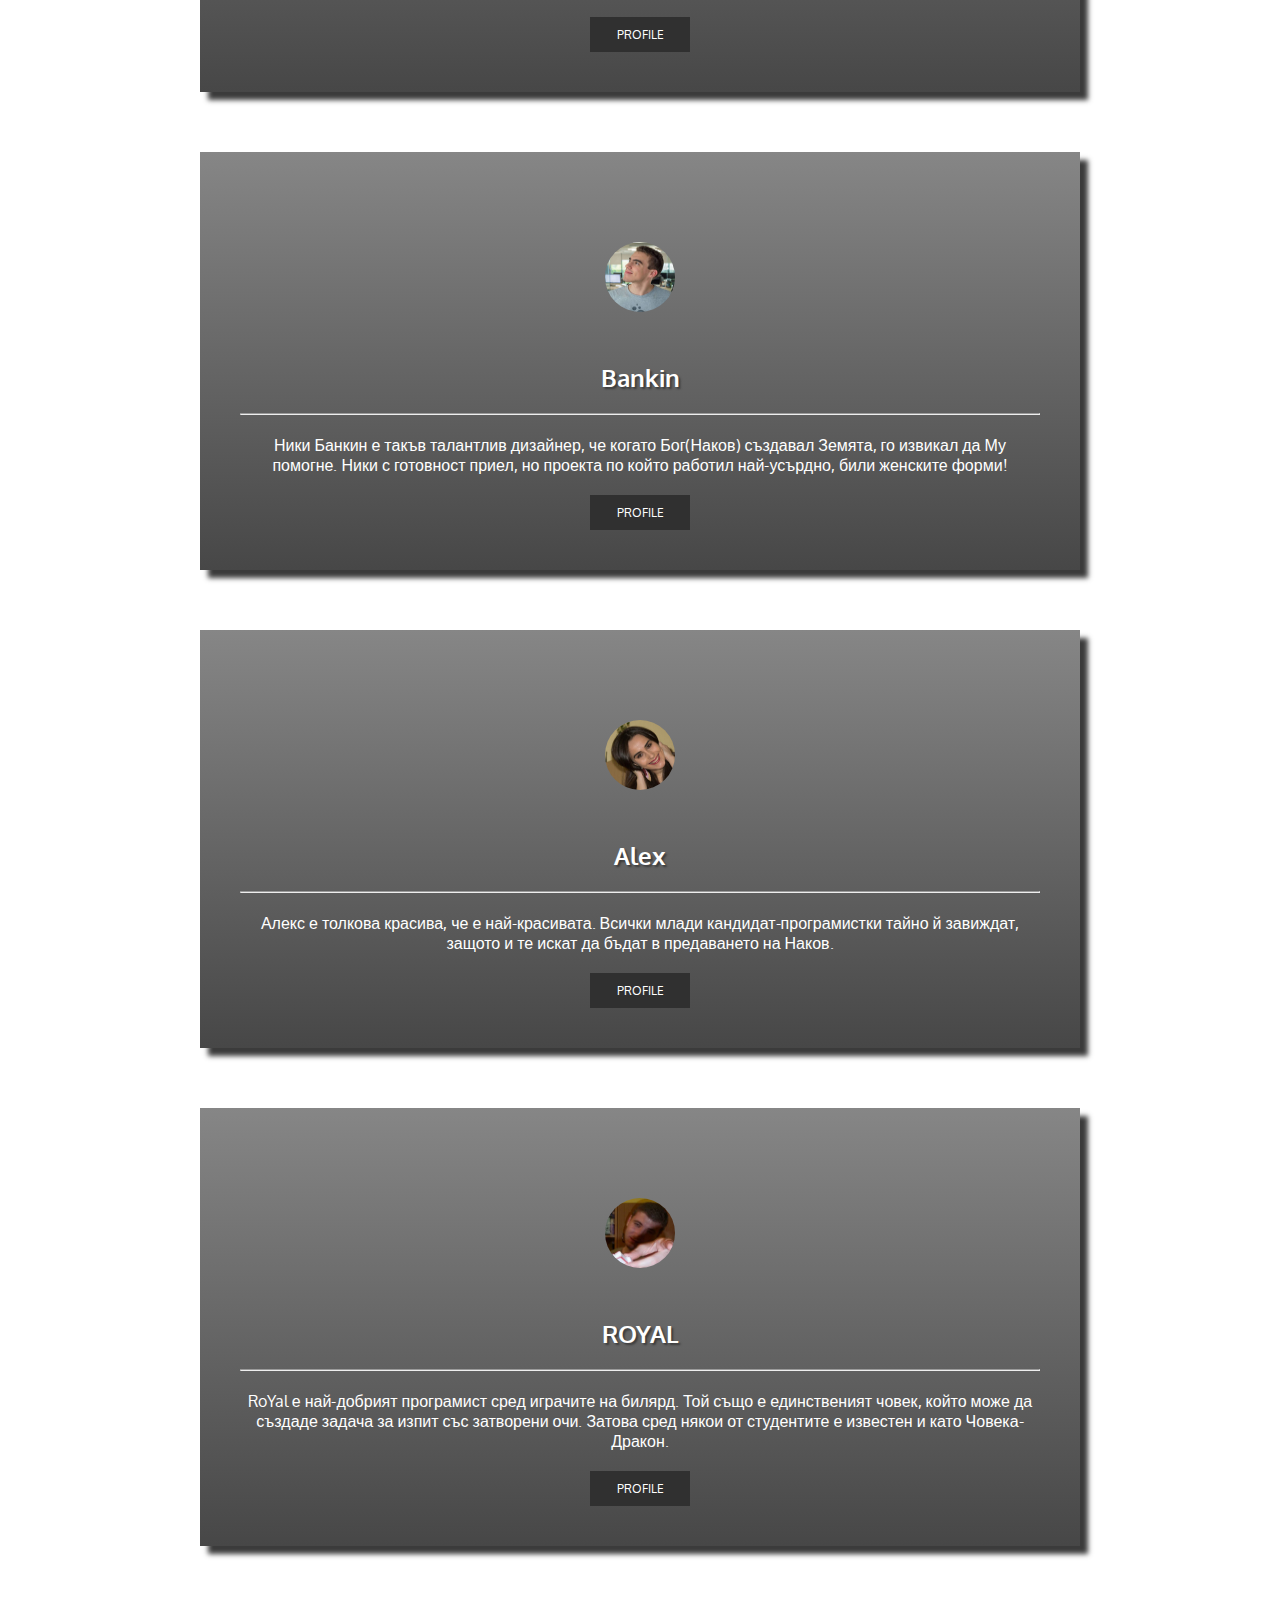
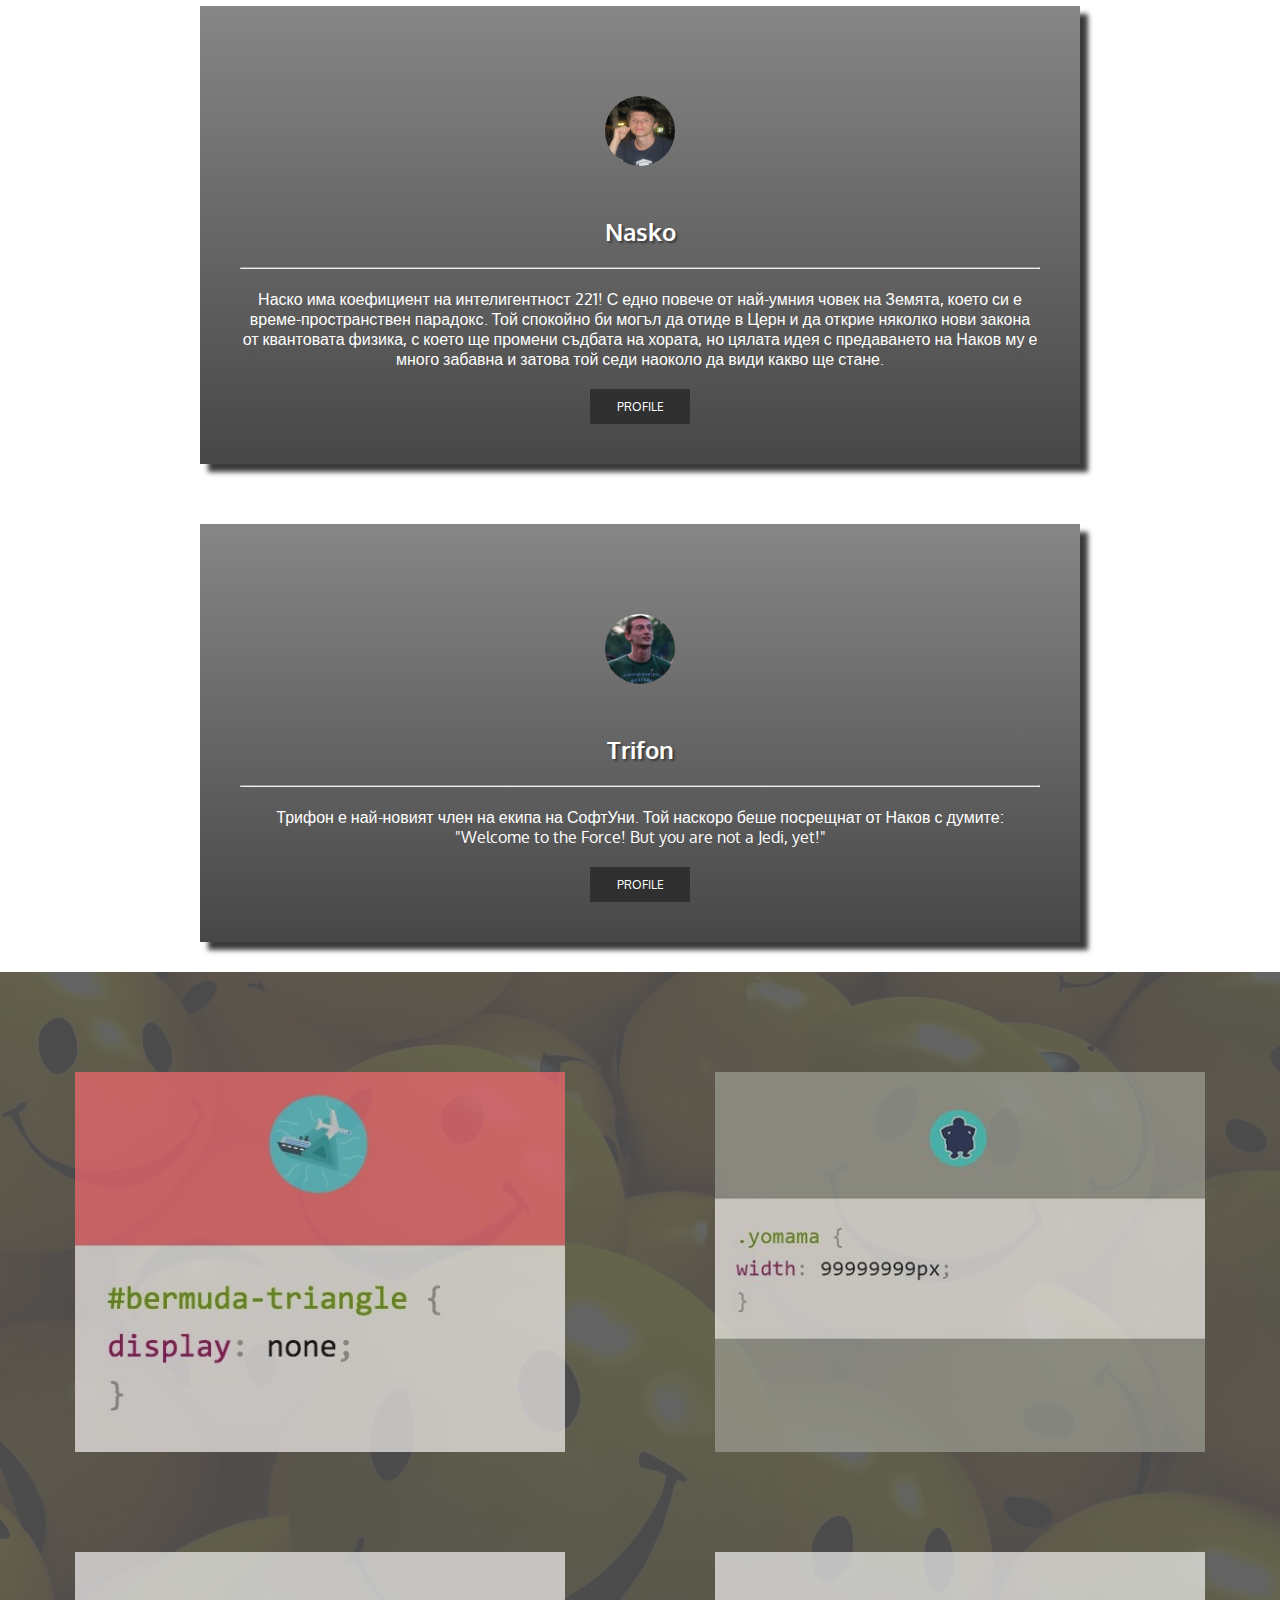
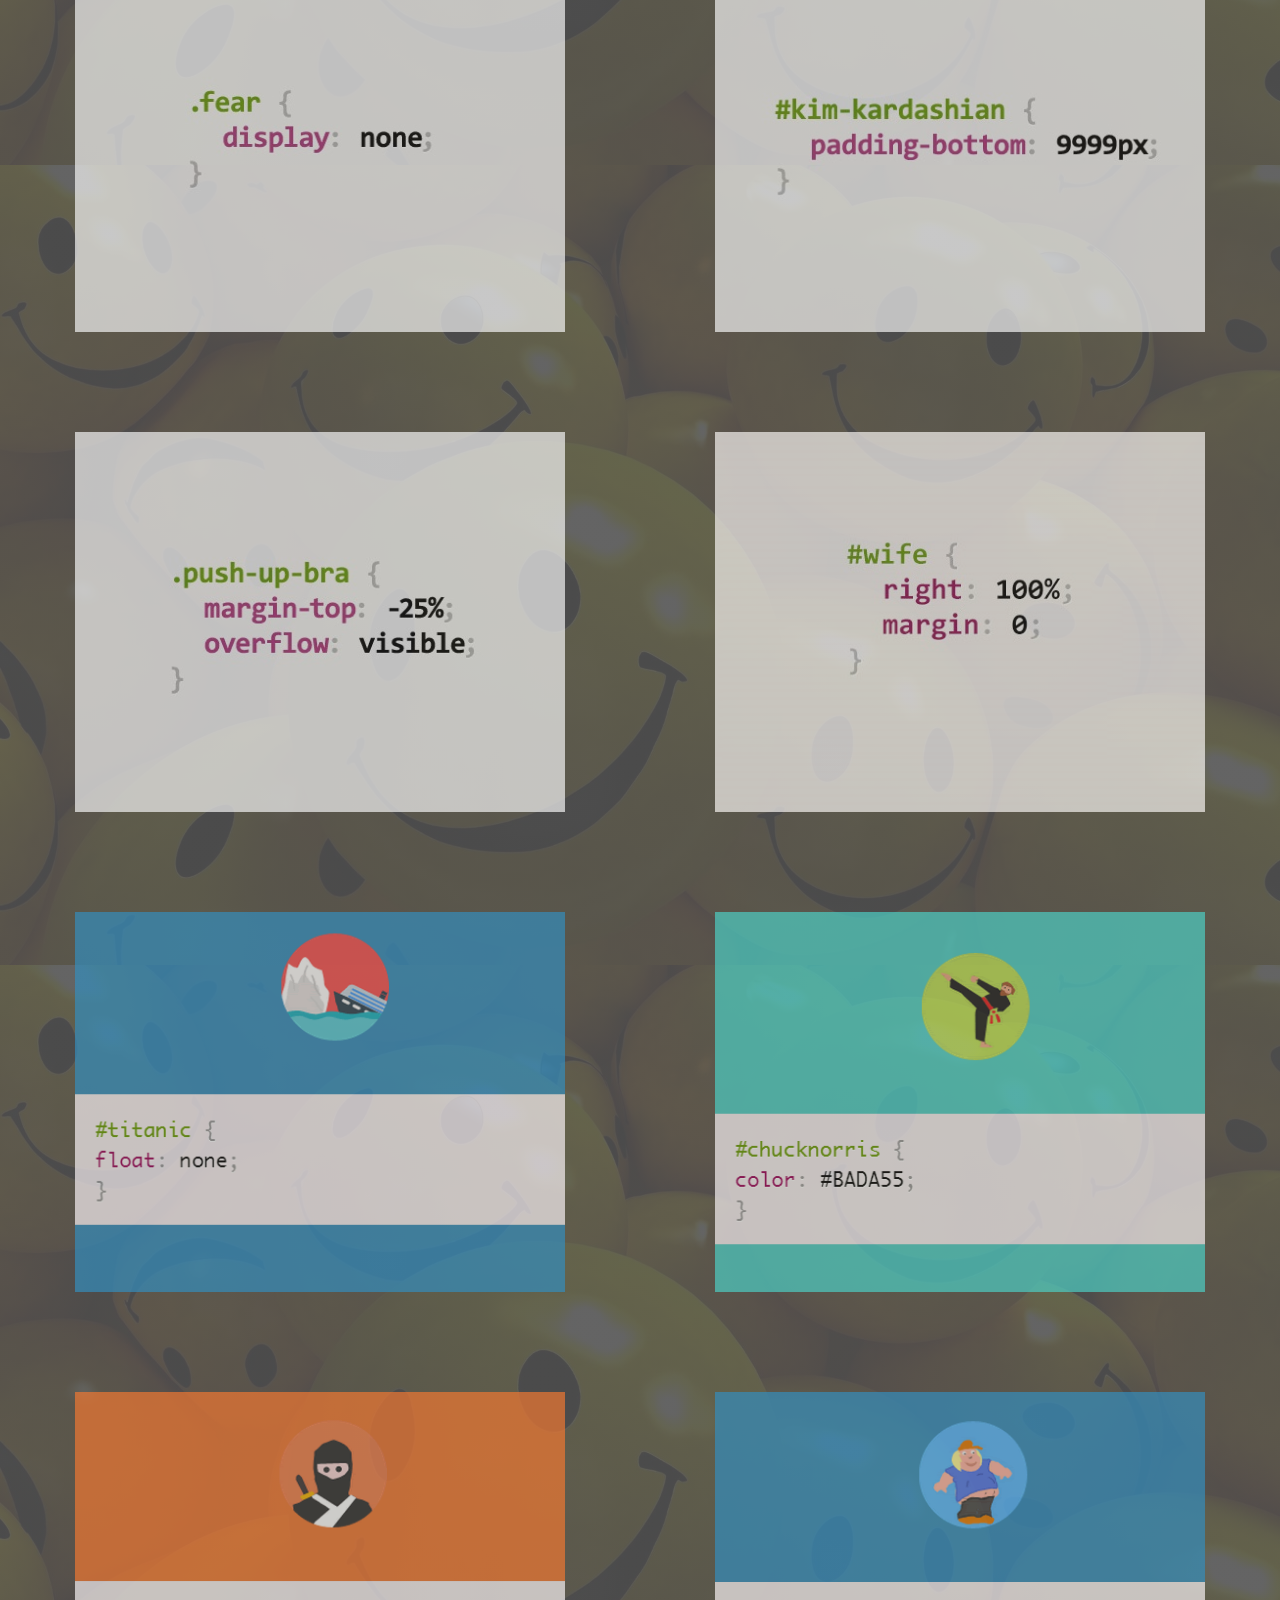
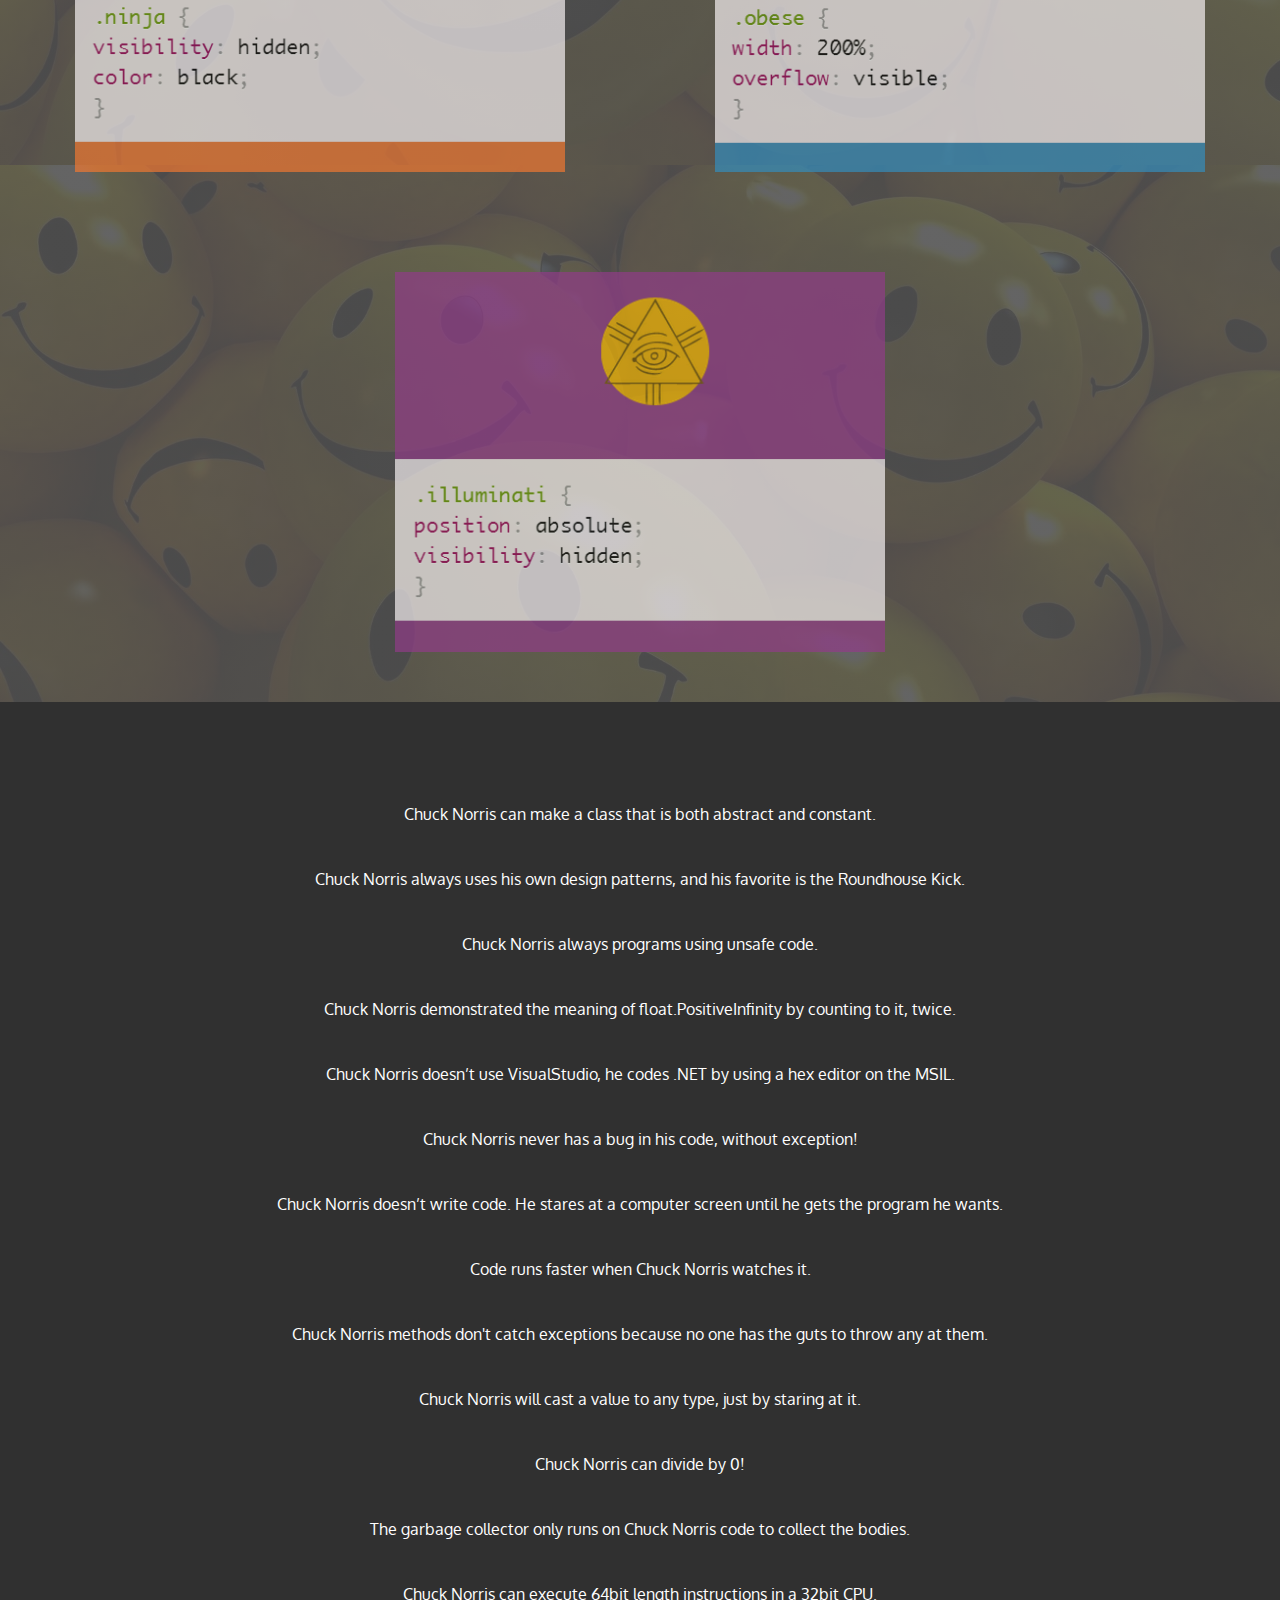
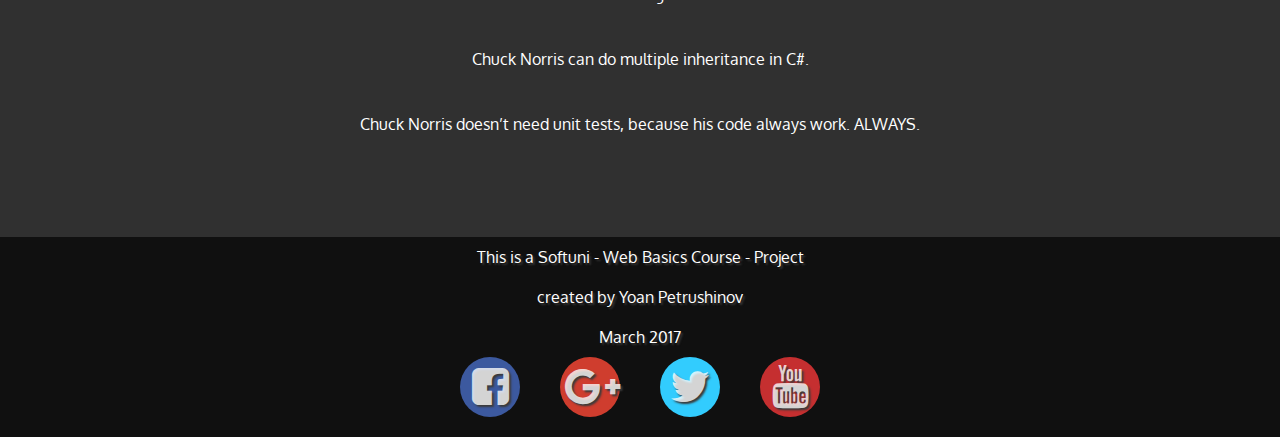
==== commit 59e5effc: "Final Touches" ====
--- a/PorgrammersJokes/index.html
+++ b/PorgrammersJokes/index.html
@@ -55,6 +55,7 @@
     </ul>
 
     <div class="bars-container"><i class="fa fa-bars" aria-hidden="true"></i></div>
+
     <ul id="menu-small">
         <li id="categories">
             <a href="#">
@@ -81,8 +82,9 @@
 
 <main>
     <h1>Image jokes</h1>
+
     <section id="jokes">
-        <article class="jokes-images img-1">
+        <article class="jokes-images">
             <h2>&#35; User experience</h2>
             <img src="images/others/full-stack.png" height="500" width="500" alt="Joke image"/>
             <div class="thumbs">
@@ -91,7 +93,7 @@
             </div>
         </article>
 
-        <article class="jokes-images img-1">
+        <article class="jokes-images">
             <h2>&#35; Dev missing</h2>
             <img src="images/others/7c2be56c85ff3fc538b0ba9234ac2e97.jpg" height="619" width="650" alt="Joke image"/>
             <div class="thumbs">
@@ -100,16 +102,17 @@
             </div>
         </article>
 
-        <article class="jokes-images img-1">
+        <article class="jokes-images">
             <h2>&#35; Software engineer</h2>
-            <img src="images/others/web-designer-developer-jokes-humour-funny-19.jpg" height="430" width="500" alt="Joke image"/>
-            <div class="thumbs">
-                <i class="fa fa-thumbs-up" aria-hidden="true"></i>
-                <i class="fa fa-thumbs-down" aria-hidden="true"></i>
-            </div>
-        </article>
-
-        <article class="jokes-images img-1">
+            <img src="images/others/web-designer-developer-jokes-humour-funny-19.jpg" height="430" width="500"
+                 alt="Joke image"/>
+            <div class="thumbs">
+                <i class="fa fa-thumbs-up" aria-hidden="true"></i>
+                <i class="fa fa-thumbs-down" aria-hidden="true"></i>
+            </div>
+        </article>
+
+        <article class="jokes-images">
             <h2>&#35; Browsers joke</h2>
             <img src="images/others/993dce7547dfdf1f9af609d8597fc365.jpg" height="460" width="346" alt="Joke image"/>
             <div class="thumbs">
@@ -118,7 +121,7 @@
             </div>
         </article>
 
-        <article class="jokes-images img-1">
+        <article class="jokes-images">
             <h2>&#35; CSS joke</h2>
             <img src="images/others/002261.jpg" height="566" width="1073" alt="Joke image"/>
             <div class="thumbs">
@@ -127,7 +130,7 @@
             </div>
         </article>
 
-        <article class="jokes-images img-1">
+        <article class="jokes-images">
             <h2>&#35; Programmers...</h2>
             <img src="images/others/doingAWebBasicsHomework.jpg" height="300" width="300" alt="Joke image"/>
             <div class="thumbs">
@@ -136,18 +139,18 @@
             </div>
         </article>
 
-        <article class="jokes-images img-1">
+        <article class="jokes-images">
             <h2>&#35; Web Designer</h2>
-            <img src="images/others/web-designer-developer-jokes-humour-funny-1.jpg" height="541" width="780" alt="Joke image"/>
-            <div class="thumbs">
-                <i class="fa fa-thumbs-up" aria-hidden="true"></i>
-                <i class="fa fa-thumbs-down" aria-hidden="true"></i>
-            </div>
-        </article>
-
-        <article class="jokes-images img-1">
+            <img src="images/others/web-designer-developer-jokes-humour-funny-1.jpg" height="541" width="780"
+                 alt="Joke image"/>
+            <div class="thumbs">
+                <i class="fa fa-thumbs-up" aria-hidden="true"></i>
+                <i class="fa fa-thumbs-down" aria-hidden="true"></i>
+            </div>
+        </article>
+
+        <article class="jokes-images">
             <h2>&#35; Front-end vs. Back-end</h2>
-
             <img src="images/others/frontend-backend-lion-social.jpg" height="500" width="500" alt="Joke image"/>
             <div class="thumbs">
                 <i class="fa fa-thumbs-up" aria-hidden="true"></i>
@@ -163,13 +166,12 @@
                 <i class="fa fa-thumbs-down" aria-hidden="true"></i>
             </div>
         </article>
-
     </section>
 
     <section id="comedians">
         <h1>The SoftfUnni Team</h1>
 
-        <article class="review">
+        <article class="profile">
             <img src="images/Team/Nakov.jpg" height="150" width="140" alt="Profile pic"/>
             <p class="name">Nakov</p>
             <hr>
@@ -182,7 +184,7 @@
             </a>
         </article>
 
-        <article class="review">
+        <article class="profile">
             <img src="images/Team/Angel.jpg" height="150" width="140" alt="Profile pic"/>
             <p class="name">Angel</p>
             <hr>
@@ -194,7 +196,7 @@
             </a>
         </article>
 
-        <article class="review">
+        <article class="profile">
             <img src="images/Team/Bankin.jpg" height="150" width="140" alt="Profile pic"/>
             <p class="name">Bankin</p>
             <hr>
@@ -206,7 +208,7 @@
             </a>
         </article>
 
-        <article class="review">
+        <article class="profile">
             <img src="images/Team/Alex.jpg" height="150" width="140" alt="Profile pic"/>
             <p class="name">Alex</p>
             <hr>
@@ -217,7 +219,7 @@
             </a>
         </article>
 
-        <article class="review">
+        <article class="profile">
             <img src="images/Team/Royal.jpg" height="150" width="140" alt="Profile pic"/>
             <p class="name">ROYAL</p>
             <hr>
@@ -229,7 +231,7 @@
             </a>
         </article>
 
-        <article class="review">
+        <article class="profile">
             <img src="images/Team/Nasko.jpg" height="150" width="140" alt="Profile pic"/>
             <p class="name">Nasko</p>
             <hr>
@@ -242,7 +244,7 @@
             </a>
         </article>
 
-        <article class="review">
+        <article class="profile">
             <img src="images/Team/Trifon.jpg" height="150" width="140" alt="Profile pic"/>
             <p class="name">Trifon</p>
             <hr>
@@ -257,12 +259,16 @@
 
     <section id="css-jokes">
         <div class="css-img"><img src="images/CSS/002261.jpg" height="390" width="501" alt="Joke image"/></div>
-        <div class="css-img"><img src="images/CSS/css-puns-jokes-04.jpg" height="391" width="501" alt="Joke image"/></div>
-        <div class="css-img"><img src="images/CSS/css-puns-web-design-funny-jokes-3.jpg" height="388" width="499" alt="Joke image"/>
-        </div>
-        <div class="css-img"><img src="images/CSS/css-puns-web-design-funny-jokes-8.jpg" height="389" width="501" alt="Joke image"/>
-        </div>
-        <div class="css-img"><img src="images/CSS/css-puns-web-design-funny-jokes-13.jpg" height="389" width="500" alt="Joke image"/>
+        <div class="css-img"><img src="images/CSS/css-puns-jokes-04.jpg" height="391" width="501" alt="Joke image"/>
+        </div>
+        <div class="css-img"><img src="images/CSS/css-puns-web-design-funny-jokes-3.jpg" height="388" width="499"
+                                  alt="Joke image"/>
+        </div>
+        <div class="css-img"><img src="images/CSS/css-puns-web-design-funny-jokes-8.jpg" height="389" width="501"
+                                  alt="Joke image"/>
+        </div>
+        <div class="css-img"><img src="images/CSS/css-puns-web-design-funny-jokes-13.jpg" height="389" width="500"
+                                  alt="Joke image"/>
         </div>
         <div class="css-img"><img src="images/CSS/css-puns-wife.jpg" height="389" width="500" alt="Joke image"/></div>
         <div class="css-img"><img src="images/CSS/css_puns_01.png" height="390" width="501" alt="Joke image"/></div>
@@ -307,6 +313,5 @@
     </div>
 </footer>
 <script src="scripts/nav-hide.js"></script>
-
 </body>
 </html>--- a/PorgrammersJokes/styles/main.css
+++ b/PorgrammersJokes/styles/main.css
@@ -2,20 +2,22 @@
 @import url('https://fonts.googleapis.com/css?family=Gidugu');
 @import url('https://fonts.googleapis.com/css?family=Oxygen');
 
-*{
+* {
     margin: 0;
     padding: 0;
 }
-body{
+
+body {
     background: rgb(83, 83, 83);
     font-family: Oxygen, sans-serif;
     padding-top: 165px;
 }
-header{
+
+header {
+    background: rgb(48, 48, 48);
+    max-width: 1600px;
+    height: 150px;
     padding-top: 15px;
-    background: rgb(48, 48, 48);
-    height: 150px;
-    max-width: 1600px;
     margin: 0 auto;
     position: fixed;
     top: 0;
@@ -25,341 +27,379 @@
     width: 100%;
     z-index: 5;
 }
+
 .nav-up {
     top: -216px;
 }
 
-.nav-down  #menu-large{
+.nav-down #menu-large {
     position: relative;
 }
-    #menu-large{
-        display: flex;
-        list-style: none;
-        justify-content: space-around;
-        align-items: center;
-    }
-    li:hover:nth-child(even) a{
-        border-bottom: 3px solid rgb(42, 116, 223);
-        color:white;
-    }
-    li:hover:nth-child(odd) a{
-        border-bottom: 3px solid rgb(242, 173, 29);
-        color:white;
-    }
-    li:hover:nth-child(4) a{
-        border-bottom: none;
-    }
-    header img{
-        max-width: 140px;
-        max-height: 140px;
-    }
-    a{
-        color: #868686;
-        text-decoration: none;
-        font-size: 24px;
-    }
-    .fa{
-        display: block;
-        text-align: center;
-        padding: 15px;
-        color: rgb(242, 173, 29);
-    }
-    li:nth-child(even) .fa{
-        color: rgb(42, 116, 223);
-    }
-    .nav-down #menu-large ul{
-        display: none;
-        position: absolute;
-    }
-    .nav-down #menu-large li:hover > ul{
-        display: inline-block;
-        height: auto;
-    }
-    .nav-down #menu-large ul li {
-        width: 139px;
-        position: relative;
-        display: block;
-        padding: 10px;
-        /* margin: 7px; */
-        top: 10px;
-        left: 46px;
-        background: rgb(48, 48, 48);
-    }
-    .nav-down #menu-large ul li:hover a{
-        border-bottom: none;
-        color: #868686;
-    }
-    header .bars-container{
-        display: flex;
-        justify-content: flex-end;
-    }
-    header .fa-bars{
-        display: none;
-        font-size: 28px;
-        margin-right: 20px;
-        padding: 10px;
-    }
-    #menu-small{
-        list-style: none;
-        text-align: center;
-        display: none;
-    }
-        #menu-small li{
-            display: block;
-            text-align: center;
-        }
-
-main{
+
+#menu-large {
+    display: flex;
+    list-style: none;
+    justify-content: space-around;
+    align-items: center;
+}
+
+li:hover:nth-child(even) a {
+    border-bottom: 3px solid rgb(42, 116, 223);
+    color: white;
+}
+
+li:hover:nth-child(odd) a {
+    border-bottom: 3px solid rgb(242, 173, 29);
+    color: white;
+}
+
+li:hover:nth-child(4) a {
+    border-bottom: none;
+}
+
+header img {
+    max-width: 140px;
+    max-height: 140px;
+}
+
+a {
+    color: #868686;
+    text-decoration: none;
+    font-size: 24px;
+}
+
+.fa {
+    display: block;
+    text-align: center;
+    padding: 15px;
+    color: rgb(242, 173, 29);
+}
+
+li:nth-child(even) .fa {
+    color: rgb(42, 116, 223);
+}
+
+.nav-down #menu-large ul {
+    display: none;
+    position: absolute;
+}
+
+.nav-down #menu-large li:hover > ul {
+    display: inline-block;
+    height: auto;
+}
+
+.nav-down #menu-large ul li {
+    width: 139px;
+    position: relative;
+    display: block;
+    padding: 10px;
+    top: 10px;
+    left: 46px;
+    background: rgb(48, 48, 48);
+}
+
+.nav-down #menu-large ul li:hover a {
+    border-bottom: none;
+    color: #868686;
+}
+
+header .bars-container {
+    display: flex;
+    justify-content: flex-end;
+}
+
+header .fa-bars {
+    display: none;
+    font-size: 28px;
+    margin-right: 20px;
+    padding: 10px;
+}
+
+#menu-small {
+    list-style: none;
+    text-align: center;
+    display: none;
+}
+
+#menu-small li {
+    display: block;
+    text-align: center;
+}
+
+main {
     max-width: 1600px;
     margin: 0 auto;
-
     background: linear-gradient(
             rgba(83, 83, 83, 0.9),
             rgba(83, 83, 83, 0.9)),
     url(../images/others/Smiles-Smileys-Smile-Yellow-Balls-WallpapersByte-com-3840x2400.jpg);
     background-size: contain;
 }
-    main > h1{
-        text-align: center;
-        font-size: 66px;
-        color: white;
-        padding-top: 30px;
-    }
-    main #jokes{
-
-        display: flex;
-        padding-left: 20px;
-        max-width: 1600px;
-        margin: 0 auto;
-        flex-wrap: wrap;
-        justify-content: space-around;
-        padding-top: 30px;
-    }
-        #jokes .jokes-images{
-            min-height: 490px;
-            text-align: center;
-            margin-right: 20px;
-            box-shadow: 8px 8px 5px #3b3b3b;
-            margin-bottom: 50px;
-            transition: all 0.5s;
-        }
-        #jokes .jokes-images:hover{
-            transform:scale(1.05);
-            background: rgb(83, 83, 83);
-            opacity: 1;
-        }
-        #jokes .jokes-images h2{
-            font-family: Gidugu, sans-serif;
-            font-size: 44px;
-            font-style: italic;
-            padding: 15px;
-            background: rgba(255, 255, 255, 0.4);
-        }
-        #jokes .jokes-images img{
-            flex-grow: 1;
-            width: 400px;
-            height: 400px;
-        }
-        #jokes .jokes-images i{
-            display: inline-block;
-            flex-basis: 100px;
-            font-size: 36px;
-            color:rgb(242, 173, 29);
-        }
-        #jokes .jokes-images i:hover{
-            background: rgba(183, 183, 183, 0.2);
-        }
-    main #comedians{
-        padding-top: 50px;
-        background: #ffffff;
-        display: flex;
-        flex-direction: column;
-        align-items: center;
-    }
-        main #comedians h1{
-            text-align: center;
-            font-size: 66px;
-        }
-
-        #comedians .review{
-            margin: 30px 20px;
-            color: #ffffff;
-            max-width: 800px;
-            padding: 40px;
-            text-align: center;
-            box-shadow: 8px 8px 5px #3b3b3b;
-            background: linear-gradient(to bottom, #868686 0%, #474747 100%) no-repeat center center;
-        }
-        #comedians .review:hover{
-            background: linear-gradient(to bottom, #868686 100%, #474747 100%) no-repeat center center;
-            text-shadow: 2px 2px 2px #3b3b3b;
-        }
-        #comedians .review:hover img{
-            transform: rotate(360deg) scale(2.2);
-        }
-        #comedians img{
-            display: block;
-            margin: 50px auto;
-            width: 70px;
-            height: 70px;
-            max-width: 140px;
-            border-radius: 50%;
-            transition: all 1s;
-        }
-        #comedians .name{
-            margin-bottom: 20px;
-            font-size: 24px;
-            font-weight: bold;
-            text-shadow: 2px 2px 2px #3b3b3b;
-        }
-        #comedians .description{
-            margin-top: 20px;
-            font-size: 16px;
-        }
-        #comedians .review a div {
-            width: 50px;
-            margin: 20px auto 0;
-            background: rgb(48, 48, 48);
-            text-transform: uppercase;
-            border: none;
-            font-size: 12px;
-            color: #ffffff;
-            padding: 10px 25px;
-        }
-        #comedians .review a div:hover {
-            background: rgba(48, 48, 48, 0.3);
-        }
-
-    main #css-jokes{
-        margin-top: 50px;
-        display: flex;
-        flex-wrap: wrap;
-        justify-content: space-around;
-    }
-
-        .css-img{
-            margin: 50px;
-            width: 490px;
-            height: 380px;
-            opacity: 0.7;
-            transition: all 0.5s;
-        }
-        .css-img img{
-            height: 100%;
-            width: 100%;
-
-        }
-        .css-img:hover{
-            box-shadow: 8px 8px 7px #000000;
-            opacity: 1.0;
-        }
-
-    main #random-jokes{
-        padding-top: 100px;
-        background: rgba(255, 255, 255, 10);
-        display: flex;
-        flex-wrap: wrap;
-        justify-content: center;
-    }
-        .rnd-joke{
-            font-size: 20px;
-            margin: 30px;
-            width: 40%;
-            color:white;
-            min-width: 300px;
-            padding: 40px;
-            text-align: center;
-            box-shadow: 8px 8px 5px #3b3b3b;
-            background: linear-gradient(to bottom, #868686 0%, #474747 100%) no-repeat center center;
-            display: flex;
-            align-items: center;
-            justify-content: center;
-            line-height: 35px;
-        }
-        .rnd-joke:hover {
-            background: linear-gradient(to bottom, #868686 100%, #474747 100%) no-repeat center center;
-            text-shadow: 2px 2px 2px #3b3b3b;
-        }
-        .rnd-joke span{
-            font-style: italic;
-        }
-
-    main #chuck-norris{
-        background: rgb(48, 48, 48);
-        text-align: center;
-        padding: 60px 0;
-    }
-        #chuck-norris p{
-            color: white;
-            margin: 40px;
-            line-height: 25px;
-            transition: all 0.8s;
-        }
-        #chuck-norris p:hover{
-            font-size: 18px;
-            color: #5bc0de;
-        }
-
-
-
-footer{
+
+main > h1 {
+    text-align: center;
+    font-size: 56px;
+    color: white;
+    padding-top: 30px;
+}
+
+main #jokes {
+    display: flex;
+    padding-left: 20px;
+    max-width: 1600px;
+    margin: 0 auto;
+    flex-wrap: wrap;
+    justify-content: space-around;
+    padding-top: 30px;
+}
+
+#jokes .jokes-images {
+    min-height: 490px;
+    text-align: center;
+    margin-right: 20px;
+    box-shadow: 8px 8px 5px #3b3b3b;
+    margin-bottom: 50px;
+    transition: all 0.5s;
+}
+
+#jokes .jokes-images:hover {
+    transform: scale(1.05);
+    background: rgb(83, 83, 83);
+    opacity: 1;
+}
+
+#jokes .jokes-images h2 {
+    font-family: Gidugu, sans-serif;
+    font-size: 44px;
+    font-style: italic;
+    padding: 15px;
+    background: rgba(255, 255, 255, 0.4);
+}
+
+#jokes .jokes-images img {
+    flex-grow: 1;
+    width: 400px;
+    height: 400px;
+}
+
+#jokes .jokes-images i {
+    display: inline-block;
+    flex-basis: 100px;
+    font-size: 36px;
+    color: rgb(242, 173, 29);
+}
+
+#jokes .jokes-images i:hover {
+    background: rgba(183, 183, 183, 0.2);
+}
+
+main #comedians {
+    background: linear-gradient(
+            rgba(83, 83, 83, 0.9),
+            rgba(83, 83, 83, 0.9)),
+    url(../images/others/Smiles-Smileys-Smile-Yellow-Balls-WallpapersByte-com-3840x2400.jpg);
+    background-size: contain;
+    padding-top: 50px;
+    background: #ffffff;
+    display: flex;
+    flex-direction: column;
+    align-items: center;
+}
+
+main #comedians h1 {
+    text-align: center;
+    font-size: 66px;
+}
+
+#comedians .profile {
+    margin: 30px 20px;
+    color: #ffffff;
+    max-width: 800px;
+    padding: 40px;
+    text-align: center;
+    box-shadow: 8px 8px 5px #3b3b3b;
+    background: linear-gradient(to bottom, #868686 0%, #474747 100%) no-repeat center center;
+}
+
+#comedians .profile:hover {
+    background: linear-gradient(to bottom, #868686 100%, #474747 100%) no-repeat center center;
+    text-shadow: 2px 2px 2px #3b3b3b;
+}
+
+#comedians .profile:hover img {
+    transform: rotate(360deg) scale(2.2);
+}
+
+#comedians img {
+    display: block;
+    margin: 50px auto;
+    width: 70px;
+    height: 70px;
+    max-width: 140px;
+    border-radius: 50%;
+    transition: all 1s;
+}
+
+#comedians .name {
+    margin-bottom: 20px;
+    font-size: 24px;
+    font-weight: bold;
+    text-shadow: 2px 2px 2px #3b3b3b;
+}
+
+#comedians .description {
+    margin-top: 20px;
+    font-size: 16px;
+}
+
+#comedians .profile a div {
+    width: 50px;
+    margin: 20px auto 0;
+    background: rgb(48, 48, 48);
+    text-transform: uppercase;
+    border: none;
+    font-size: 12px;
+    color: #ffffff;
+    padding: 10px 25px;
+}
+
+#comedians .profile a div:hover {
+    background: rgba(48, 48, 48, 0.3);
+}
+
+main #css-jokes {
+    margin-top: 50px;
+    display: flex;
+    flex-wrap: wrap;
+    justify-content: space-around;
+}
+
+.css-img {
+    margin: 50px;
+    width: 490px;
+    height: 380px;
+    opacity: 0.7;
+    transition: all 0.5s;
+}
+
+.css-img:hover {
+    box-shadow: 8px 8px 7px #000000;
+    opacity: 1.0;
+}
+
+.css-img img {
+    height: 100%;
+    width: 100%;
+}
+
+main #random-jokes {
+    padding-top: 100px;
+    background: rgba(255, 255, 255, 10);
+    display: flex;
+    flex-wrap: wrap;
+    justify-content: center;
+}
+
+.rnd-joke {
+    font-size: 20px;
+    margin: 30px;
+    width: 40%;
+    color: white;
+    min-width: 300px;
+    padding: 40px;
+    text-align: center;
+    box-shadow: 8px 8px 5px #3b3b3b;
+    background: linear-gradient(to bottom, #868686 0%, #474747 100%) no-repeat center center;
+    display: flex;
+    align-items: center;
+    justify-content: center;
+    line-height: 35px;
+}
+
+.rnd-joke:hover {
+    background: linear-gradient(to bottom, #868686 100%, #474747 100%) no-repeat center center;
+    text-shadow: 2px 2px 2px #3b3b3b;
+}
+
+.rnd-joke span {
+    font-style: italic;
+}
+
+main #chuck-norris {
+    background: rgb(48, 48, 48);
+    text-align: center;
+    padding: 60px 0;
+}
+
+#chuck-norris p {
+    color: white;
+    margin: 40px;
+    line-height: 25px;
+    transition: all 0.8s;
+}
+
+#chuck-norris p:hover {
+    font-size: 18px;
+    color: #5bc0de;
+}
+
+footer {
     background: rgb(16, 16, 16);
-    color:white;
+    color: white;
     text-shadow: 2px 2px 2px #3b3b3b;
     line-height: 40px;
     text-align: center;
 }
-    .social-icons{
-        display: flex;
-        justify-content: center;
-        padding-bottom: 20px;
-    }
-        .social-icons a{
-            margin: 0 20px;
-            padding: 0;
-        }
-
-        .social-icons .fa {
-            font-size: 1.8em;
-        }
-
-        .social-icons .fa {
-            padding: 5px;
-            width: 50px;
-            height: 50px;
-            line-height: 50px;
-            text-align: center;
-            color: #FFF;
-            color: rgba(255, 255, 255, 0.8);
-            -webkit-transition: all 0.3s ease-in-out;
-            -moz-transition: all 0.3s ease-in-out;
-            -ms-transition: all 0.3s ease-in-out;
-            -o-transition: all 0.3s ease-in-out;
-            transition: all 0.3s ease-in-out;
-        }
-
-        .social-icons.icon-circle .fa{
-            border-radius: 50%;
-        }
-
-        .social-icons .fa:hover, .social-icons .fa:active {
-            color: #FFF;
-            -webkit-box-shadow: 1px 1px 3px #333;
-            -moz-box-shadow: 1px 1px 3px #333;
-            box-shadow: 1px 1px 3px #333;
-        }
-        .social-icons.icon-zoom .fa:hover, .social-icons.icon-zoom .fa:active {
-            -webkit-transform: scale(1.1);
-            -moz-transform: scale(1.1);
-            -ms-transform: scale(1.1);
-            -o-transform: scale(1.1);
-            transform: scale(1.1);
-        }
-
-        .social-icons .fa-facebook,.social-icons .fa-facebook-square{background-color:#3C599F;}
-
-        .social-icons .fa-google-plus,.social-icons .fa-google-plus-square{background-color:#CF3D2E;}
-
-        .social-icons .fa-twitter,.social-icons .fa-twitter-square{background-color:#32CCFE;}
-
-        .social-icons .fa-youtube,.social-icons .fa-youtube-play,.social-icons .fa-youtube-square{background-color:#C52F30;}
+
+.social-icons {
+    display: flex;
+    justify-content: center;
+    padding-bottom: 20px;
+}
+
+.social-icons a {
+    margin: 0 20px;
+    padding: 0;
+}
+
+.social-icons .fa {
+    font-size: 1.8em;
+    padding: 5px;
+    width: 50px;
+    height: 50px;
+    line-height: 50px;
+    text-align: center;
+    color: #FFF;
+    border-radius: 50%;
+    color: rgba(255, 255, 255, 0.8);
+    -webkit-transition: all 0.3s ease-in-out;
+    -moz-transition: all 0.3s ease-in-out;
+    -ms-transition: all 0.3s ease-in-out;
+    -o-transition: all 0.3s ease-in-out;
+    transition: all 0.3s ease-in-out;
+}
+
+.social-icons.icon-zoom .fa:hover, .social-icons.icon-zoom .fa:active {
+    -webkit-transform: scale(1.1);
+    -moz-transform: scale(1.1);
+    -ms-transform: scale(1.1);
+    -o-transform: scale(1.1);
+    transform: scale(1.1);
+}
+
+.social-icons .fa-facebook, .social-icons .fa-facebook-square {
+    background-color: #3C599F;
+}
+
+.social-icons .fa-google-plus, .social-icons .fa-google-plus-square {
+    background-color: #CF3D2E;
+}
+
+.social-icons .fa-twitter, .social-icons .fa-twitter-square {
+    background-color: #32CCFE;
+}
+
+.social-icons .fa-youtube, .social-icons .fa-youtube-play, .social-icons .fa-youtube-square {
+    background-color: #C52F30;
+}
--- a/PorgrammersJokes/styles/media-queries.css
+++ b/PorgrammersJokes/styles/media-queries.css
@@ -1,109 +1,131 @@
-@media screen and (max-width: 1024px){
-    body{
+@media screen and (max-width: 1024px) {
+    body {
         padding-top: 150px;
     }
-    header{
+
+    header {
         padding-top: 0;
     }
+
     .nav-up {
         top: -200px;
     }
-    ul{
+
+    ul {
         align-items: flex-start;
         flex-direction: column;
         flex-wrap: wrap;
         height: 100%;
     }
-    header>ul>li{
+
+    header > ul > li {
         align-self: center;
     }
-    header #logo{
+
+    header #logo {
         display: flex;
         flex-basis: 100%;
     }
-    header #logo a{
+
+    header #logo a {
         display: block;
         margin: auto;
-        box-sizing:border-box;
-    }
-    header #logo img{
+        box-sizing: border-box;
+    }
+
+    header #logo img {
         display: block;
         max-width: 100px;
         max-height: 100px;
     }
-    #menu-large .fa{
+
+    #menu-large .fa {
         display: inline-block;
         text-align: center;
         padding: 0 15px 0 0;
         color: rgb(242, 173, 29);
         width: 15px;
     }
-
-}
-@media screen and (max-width: 768px){
+}
+
+@media screen and (max-width: 768px) {
     body {
         padding-top: 150px;
     }
-    header{
+
+    header {
         height: 150px;
     }
-    main > h1{
+
+    main > h1 {
         font-size: 46px;
         padding-top: 20px;
     }
 
-    #jokes .jokes-images{
+    #jokes .jokes-images {
         min-height: 300px;
     }
 
-    #jokes .jokes-images h2{
+    #jokes .jokes-images h2 {
         font-size: 34px;
         padding: 5px;
     }
-    #jokes .jokes-images img{
+
+    #jokes .jokes-images img {
         width: 300px;
         height: 300px;
     }
-    #jokes .jokes-images i{
+
+    #jokes .jokes-images i {
         padding: 10px;
         font-size: 30px;
-        color:rgb(242, 173, 29);
-    }
-    .thumbs{
+        color: rgb(242, 173, 29);
+    }
+
+    .thumbs {
         display: flex;
-        justify-content:center;
-    }
-    main #comedians h1{
+        justify-content: center;
+    }
+
+    main #comedians h1 {
         text-align: center;
         font-size: 46px;
     }
-    #comedians .review{
+
+    #comedians .profile {
         padding: 20px;
     }
-    #comedians img{
+
+    #comedians img {
         margin: 30px auto;
         width: 60px;
         height: 60px;
     }
-    #comedians .review:hover img{
+
+    #comedians .profile:hover img {
         transform: rotate(360deg) scale(2);
     }
-    #comedians .name{
+
+    #comedians .name {
         margin-bottom: 10px;
         font-size: 20px;
     }
-    #comedians .description{
+
+    #comedians .description {
         margin-top: 10px;
     }
-    .css-img{
+
+    .css-img {
         margin: 30px;
         width: 392px;
         height: 304px;
     }
-    main #chuck-norris{
+
+    main #chuck-norris {
         padding: 30px 0;
     }
 }
+
 
 @media screen and (max-width: 600px) {
     .nav-up {
@@ -121,7 +143,7 @@
         display: none;
     }
 
-    header .fa-bars{
+    header .fa-bars {
         display: inline-block;
     }
 
@@ -184,7 +206,7 @@
         margin-bottom: 20px;
     }
 
-    #comedians .review {
+    #comedians .profile {
         margin: 15px;
     }
 
@@ -201,7 +223,6 @@
     }
 
     #chuck-norris p {
-        color: white;
         margin: 30px;
         line-height: inherit;
         transition: none;
@@ -235,68 +256,82 @@
         line-height: 30px;
     }
 }
-@media screen and (max-width: 480px){
+
+@media screen and (max-width: 480px) {
     .nav-up {
         top: -269px;
     }
+
     footer p {
         display: none;
     }
 
-    #comedians .description{
+    #comedians .description {
         text-align: justify;
     }
 
-    footer .social-icons{
+    footer .social-icons {
         padding: 15px;
     }
 }
 
-@media screen and (max-width: 340px){
-    main h1, main #comedians h1{
+@media screen and (max-width: 340px) {
+    main h1, main #comedians h1 {
         font-size: 22px;
     }
-    #jokes .jokes-images h2{
+
+    #jokes .jokes-images h2 {
         font-size: 25px;
         padding: 0;
     }
+
     #jokes .jokes-images img {
         width: 270px;
         height: 217px;
     }
+
     #jokes .jokes-images i {
         padding: 5px;
         font-size: 23px;
     }
-    #comedians .review:hover img{
+
+    #comedians .profile:hover img {
         transform: rotate(360deg) scale(1.5);
     }
+
     #comedians img {
         margin: 16px auto;
     }
+
     #comedians .name {
         margin-bottom: 5px;
         font-size: 17px;
     }
+
     #comedians .description {
         font-size: 13px;
     }
-    #comedians .review a div {
+
+    #comedians .profile a div {
         margin-top: 10px;
         font-size: 10px;
         padding: 8px 13px;
     }
-    #comedians .review {
+
+    #comedians .profile {
         padding: 10px;
     }
+
     main #css-jokes {
         margin-bottom: 20px;
     }
+
     .css-img {
         width: 260px;
         height: 223px;
         margin: 20px auto 0;
     }
+
     #chuck-norris p {
         margin: 16px;
     }
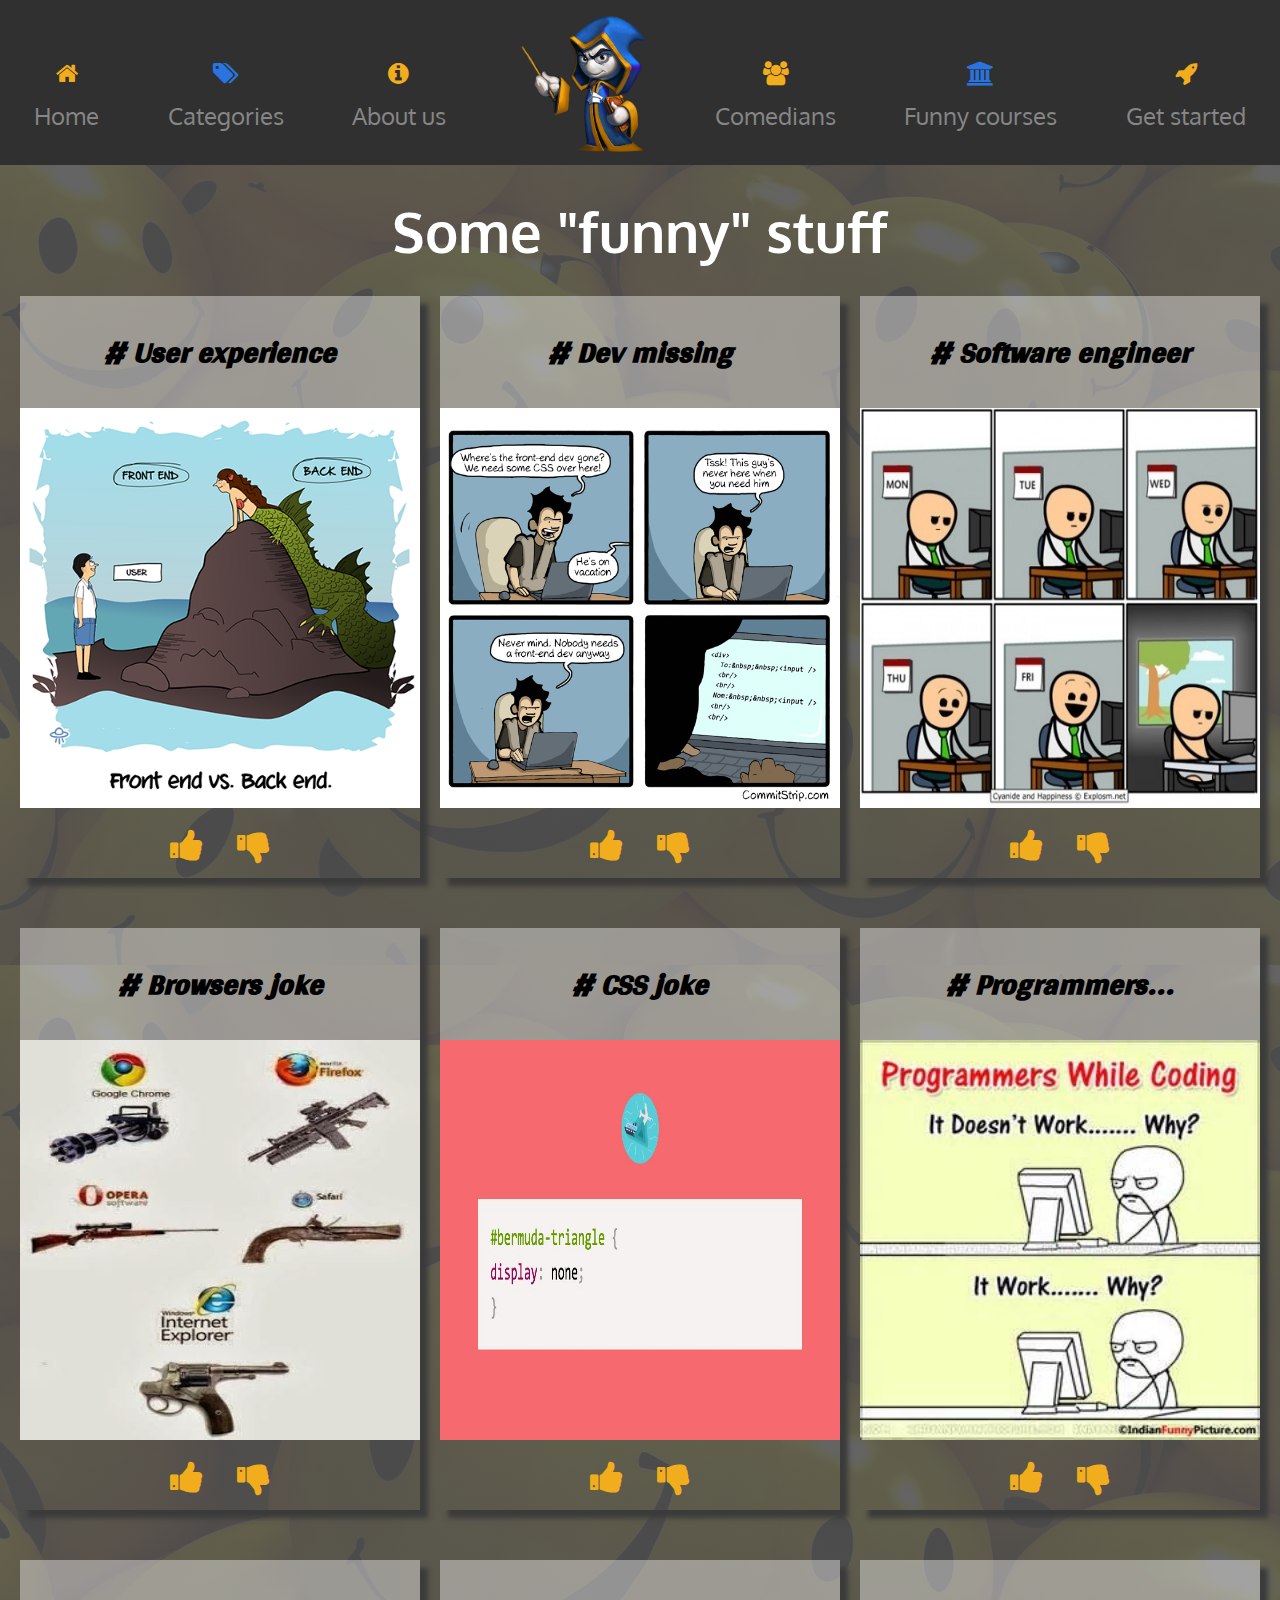
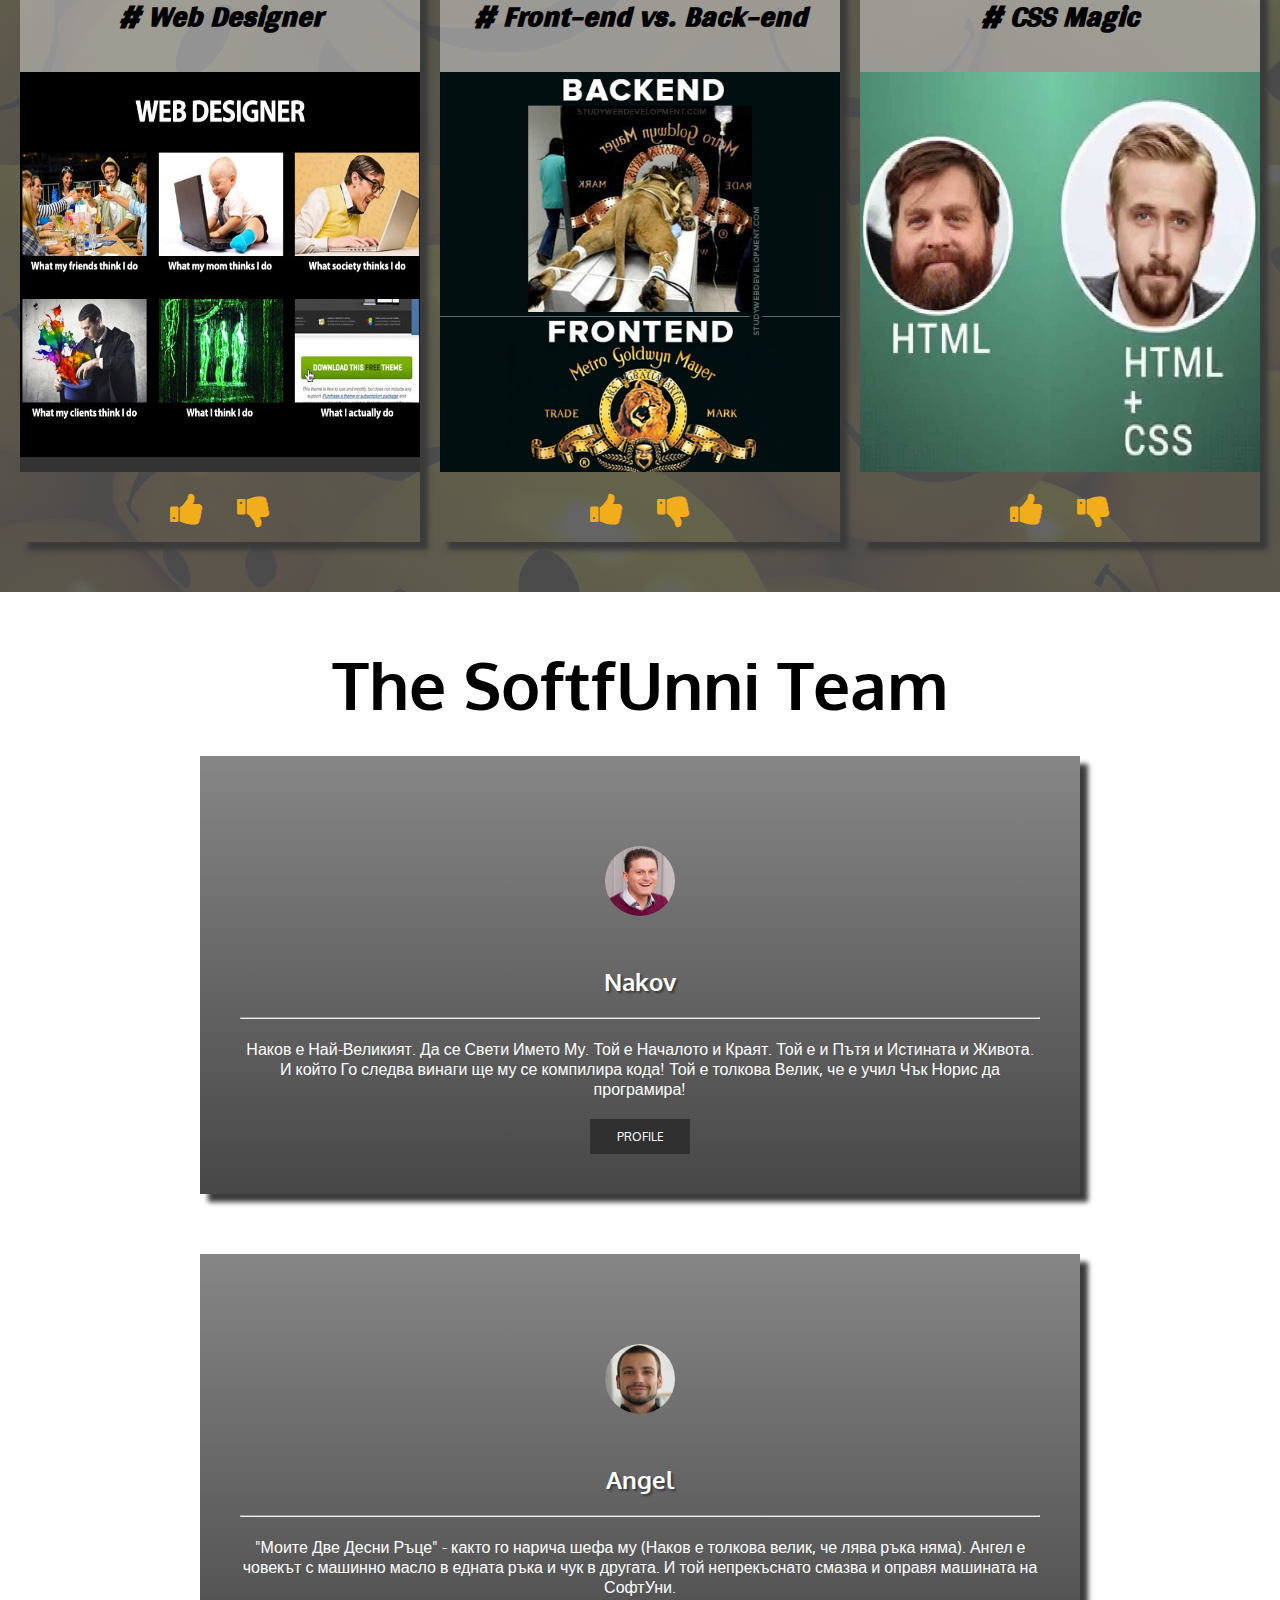
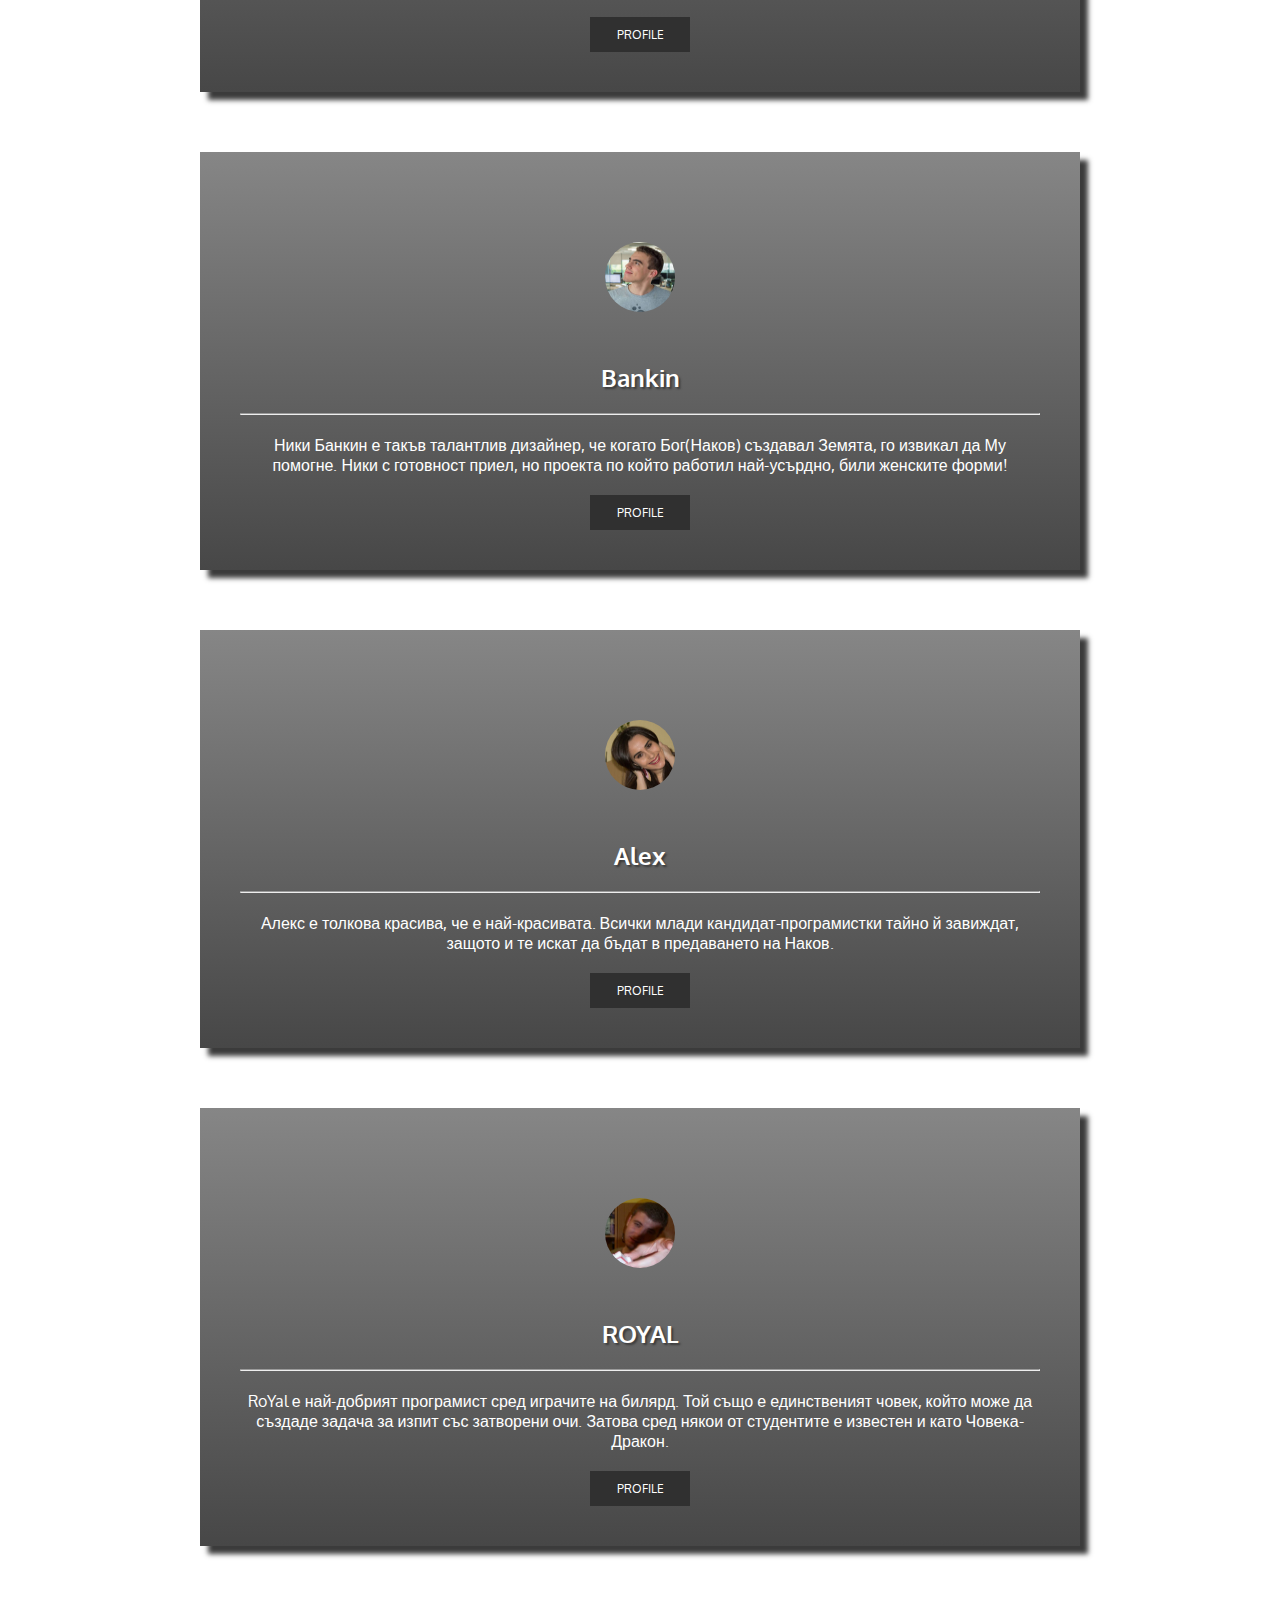
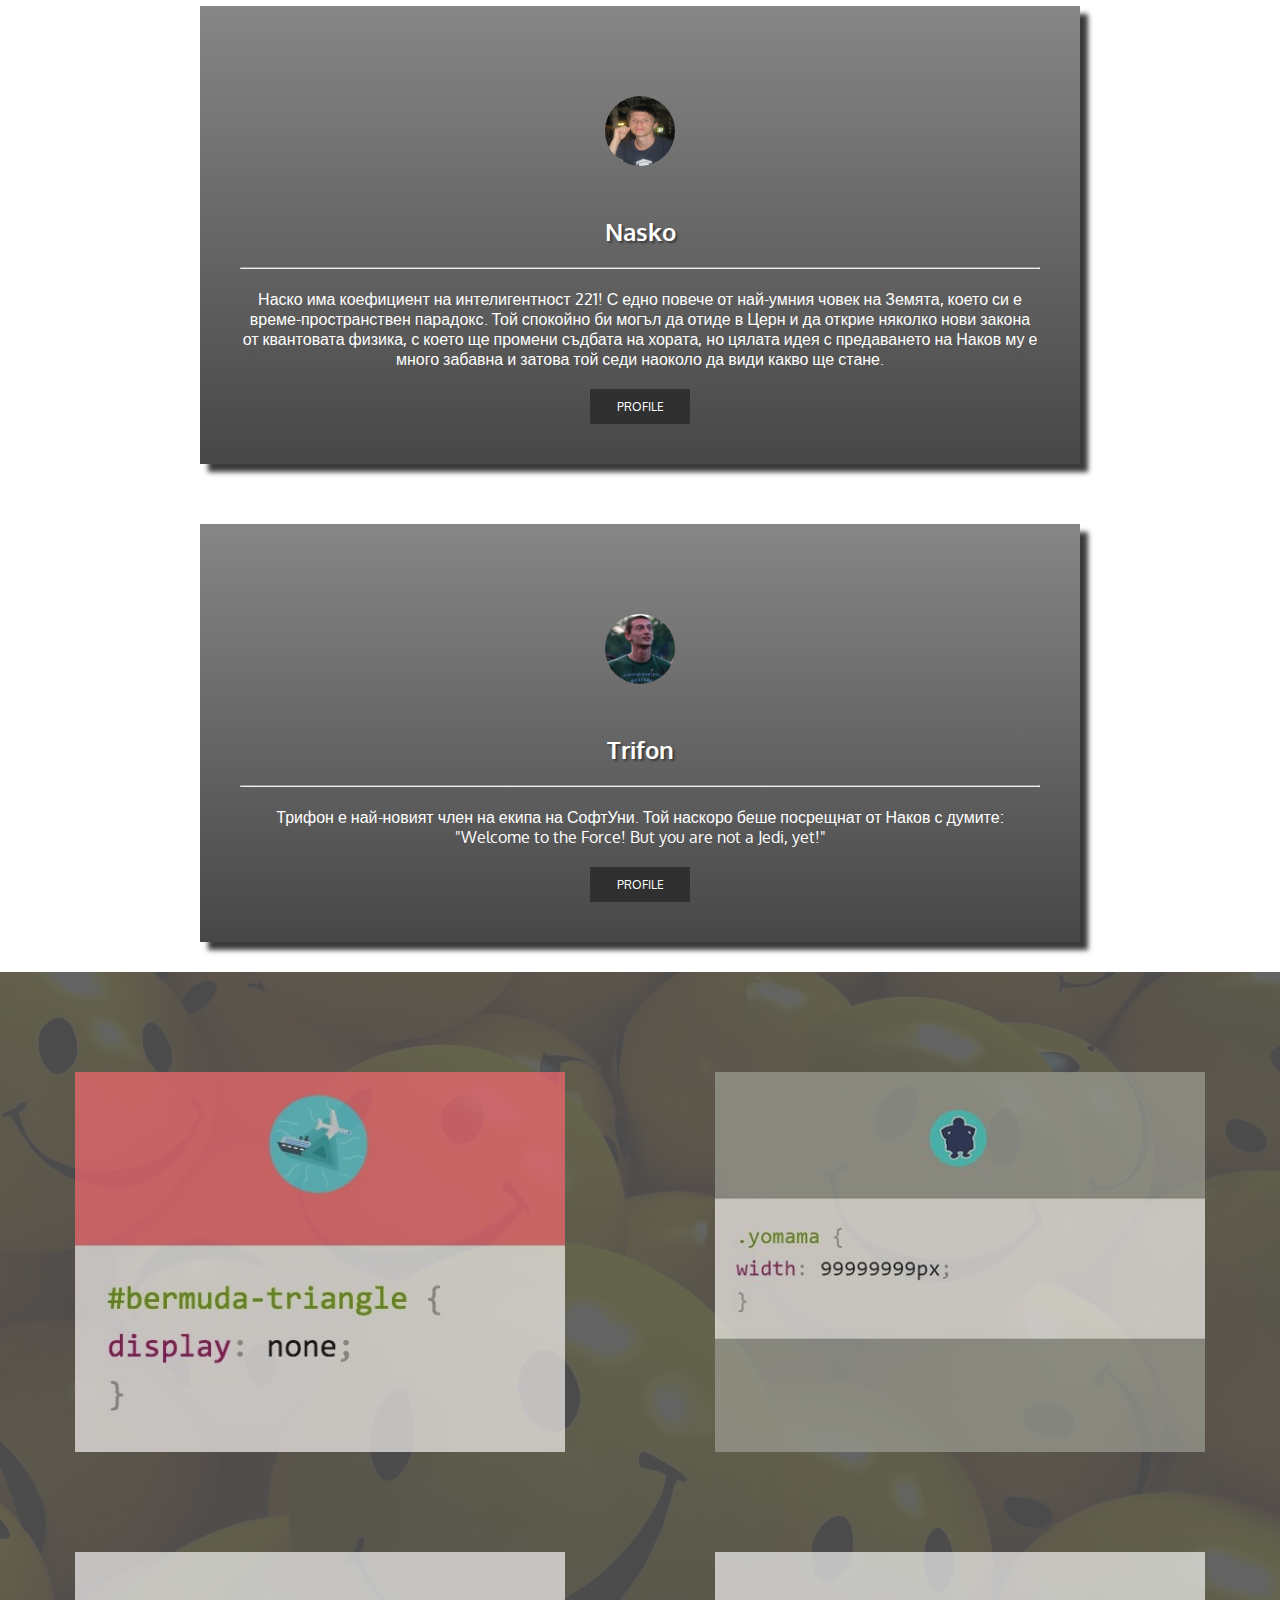
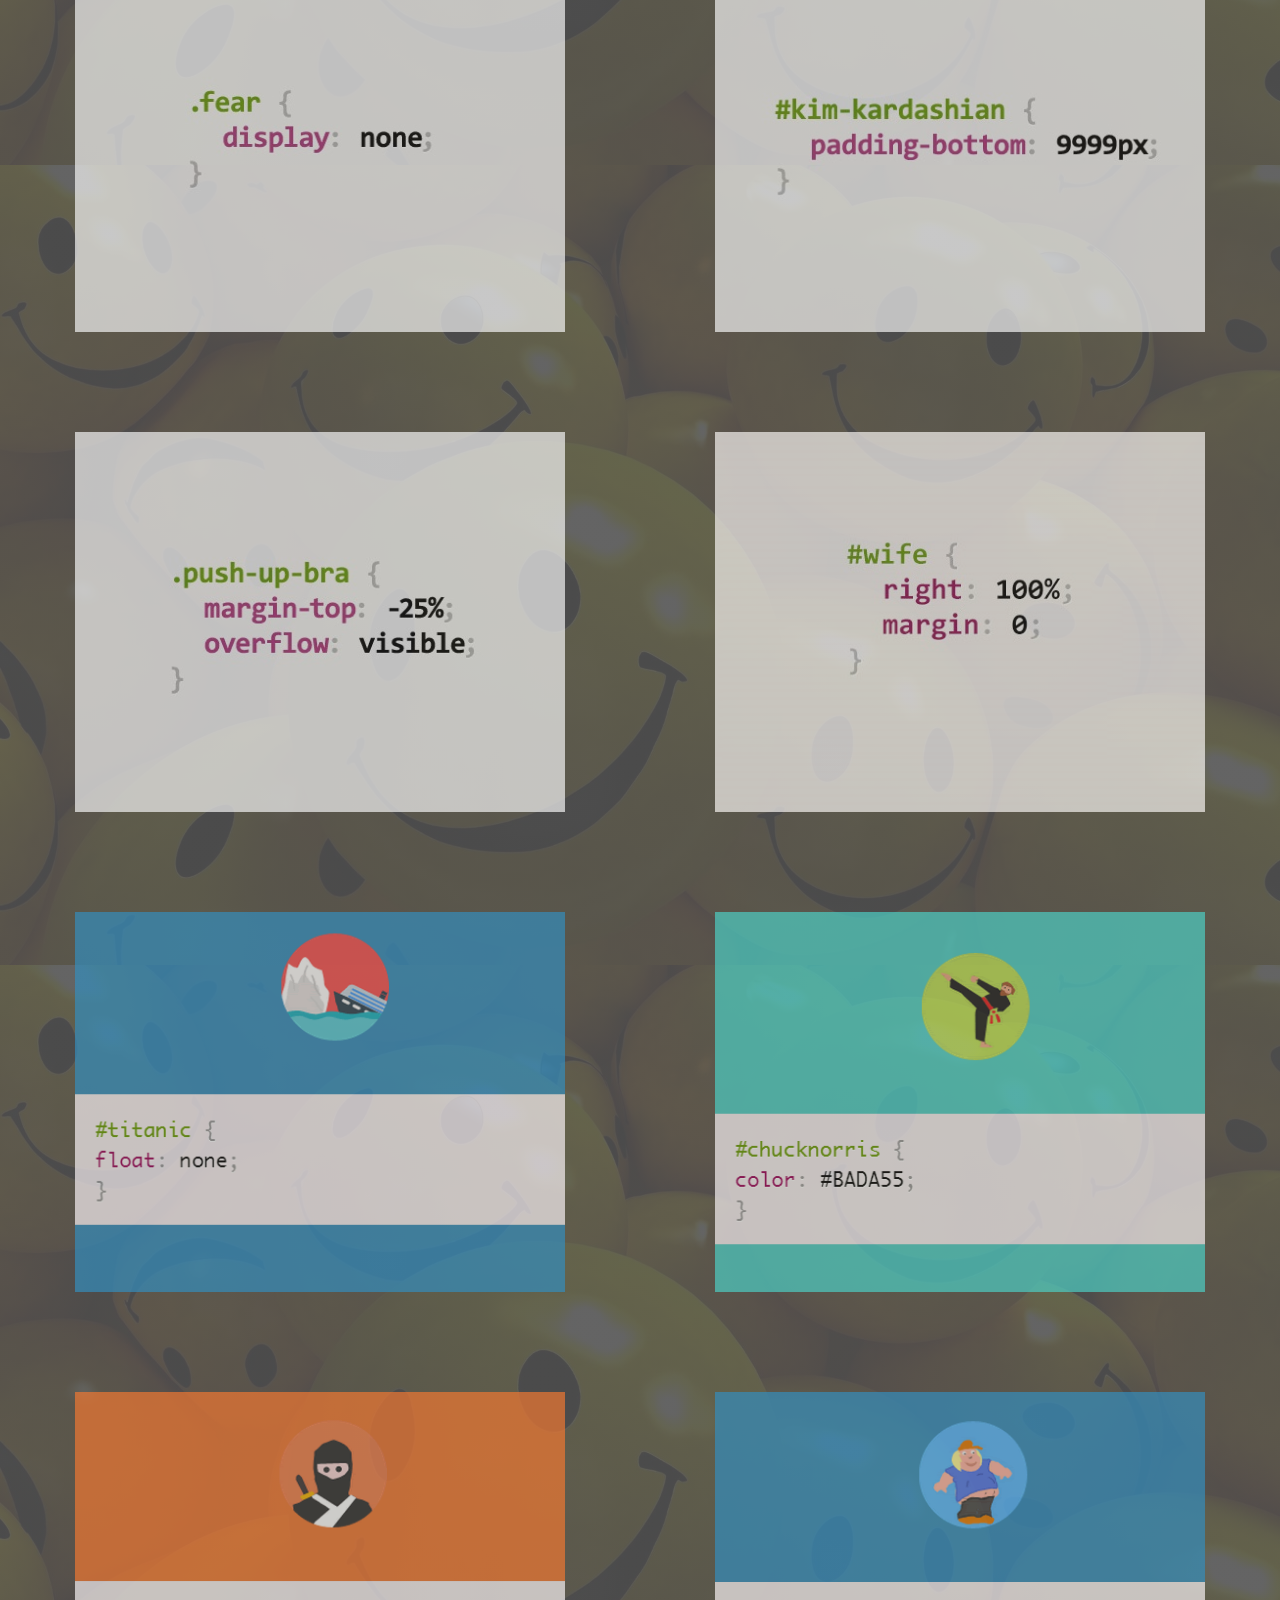
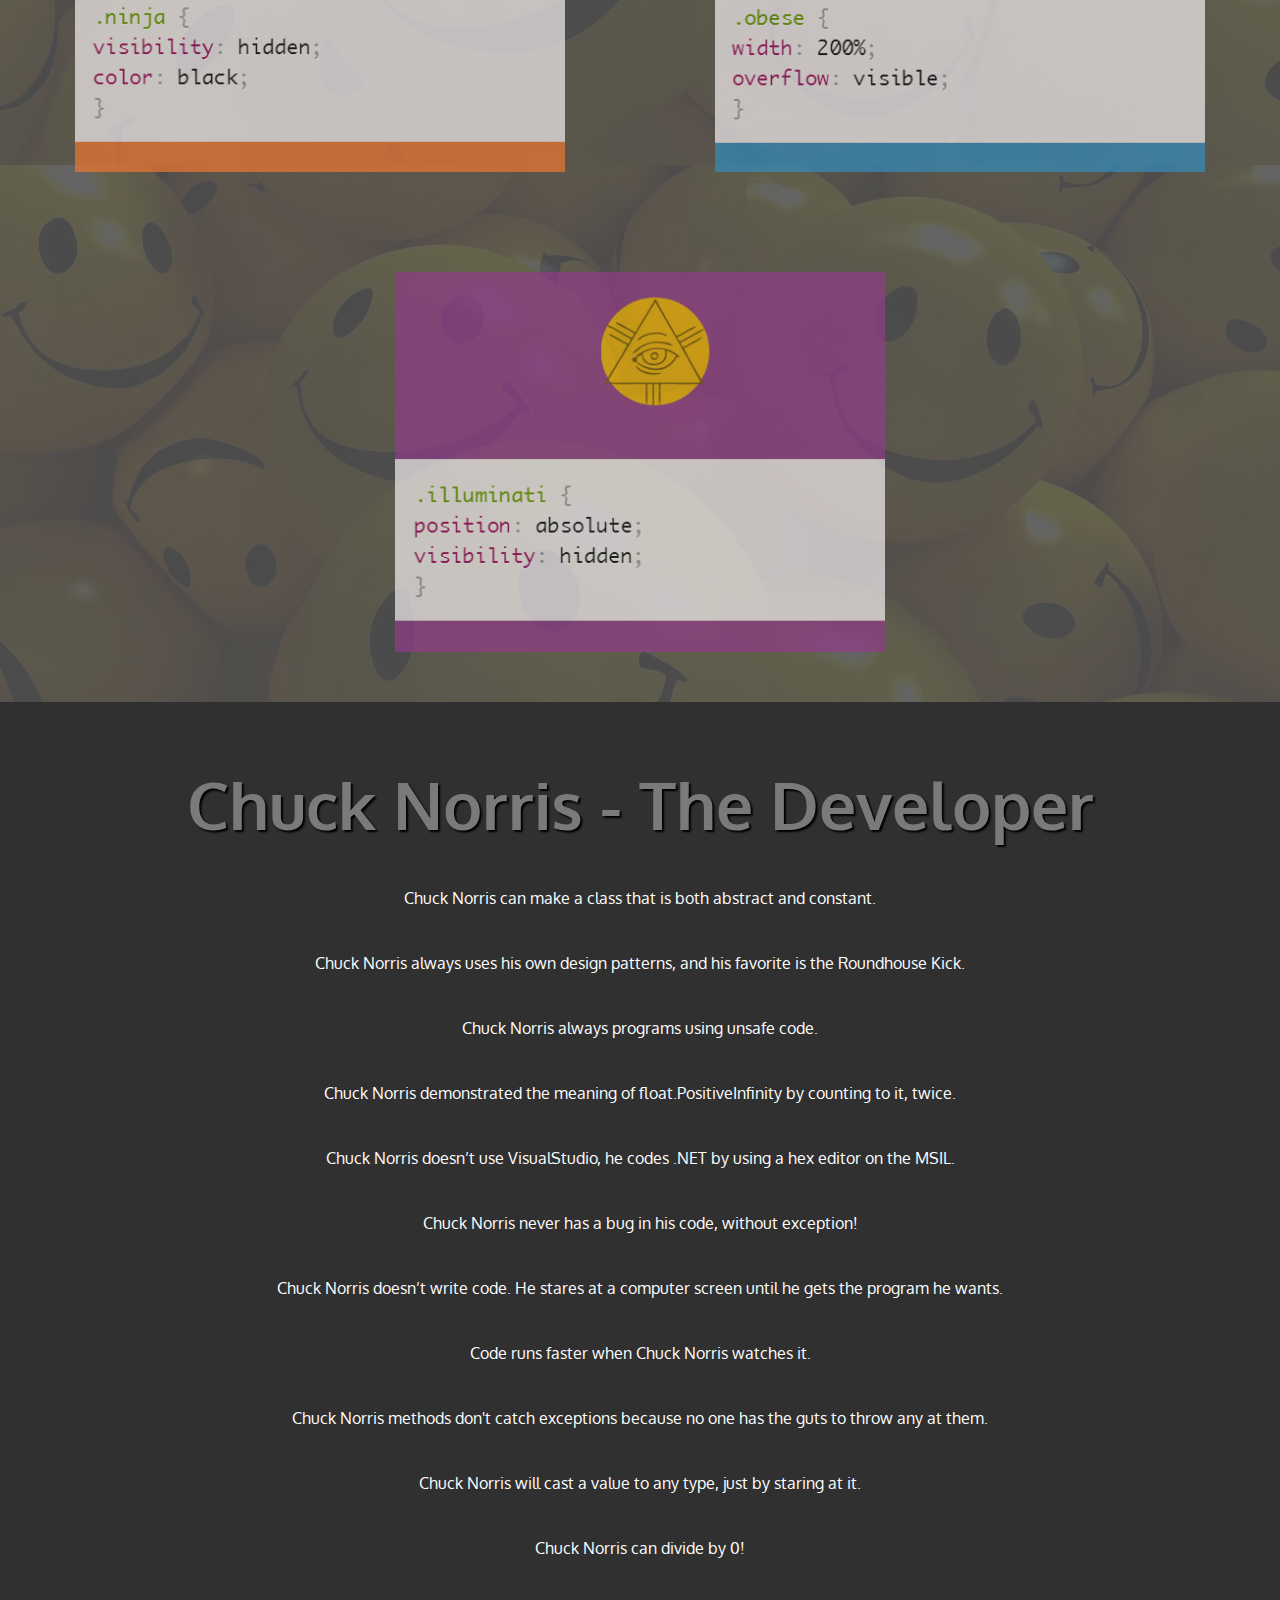
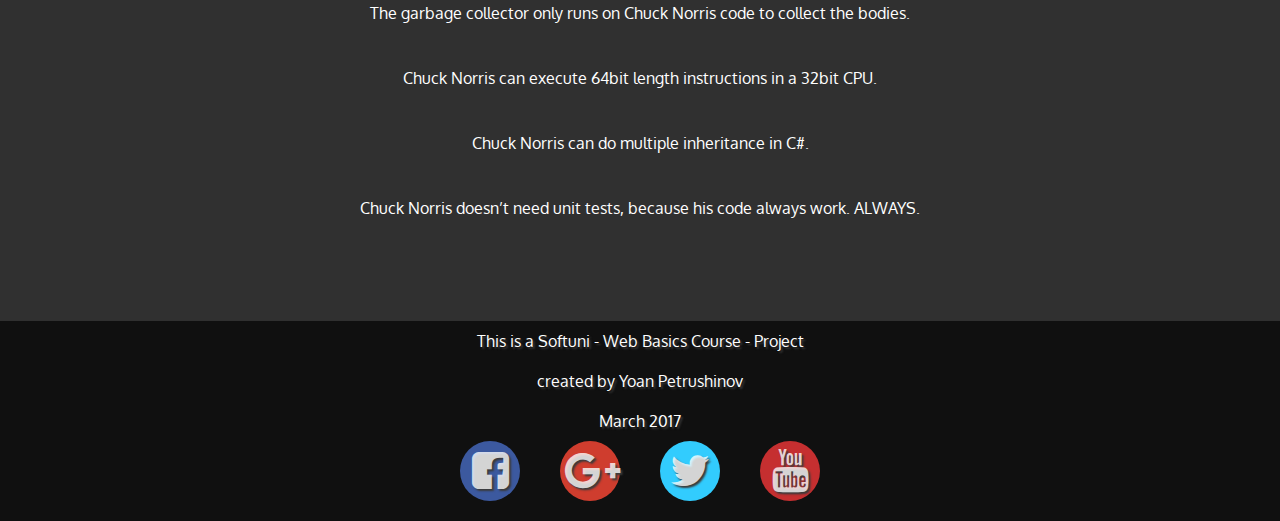
==== commit 515aed2a: "Scrolling, heading" ====
--- a/PorgrammersJokes/index.html
+++ b/PorgrammersJokes/index.html
@@ -8,6 +8,7 @@
     <link rel="stylesheet" href="styles/media-queries.css">
     <script type="text/javascript" src="scripts/jquery-3.1.1.js"></script>
     <script type="text/javascript" src="scripts/nav.js"></script>
+    <script type="text/javascript" src="scripts/smooth-scroll.js"></script>
 </head>
 <body>
 
@@ -26,7 +27,7 @@
             </a>
 
             <ul class="drop-ul">
-                <li><a href="#jokes">Graphic</a></li>
+                <li><a href="#jokes">Images</a></li>
                 <li><a href="#css-jokes">CSS</a></li>
                 <li><a href="#chuck-norris">Chuck Norris</a></li>
             </ul>
@@ -81,7 +82,7 @@
 </header>
 
 <main>
-    <h1>Image jokes</h1>
+    <h1>Some &quot;funny&quot; stuff</h1>
 
     <section id="jokes">
         <article class="jokes-images">
@@ -279,6 +280,8 @@
     </section>
 
     <section id="chuck-norris">
+        <h1>Chuck Norris - The Developer</h1>
+
         <div class="chuck-joke">
             <p>Chuck Norris can make a class that is both abstract and constant.</p>
             <p>Chuck Norris always uses his own design patterns, and his favorite is the Round­house Kick.</p>
@@ -312,6 +315,8 @@
         <a href=""><i class="fa fa-youtube" aria-hidden="true"></i></a>
     </div>
 </footer>
+
+
 <script src="scripts/nav-hide.js"></script>
 </body>
 </html>--- a/PorgrammersJokes/styles/main.css
+++ b/PorgrammersJokes/styles/main.css
@@ -46,15 +46,18 @@
 li:hover:nth-child(even) a {
     border-bottom: 3px solid rgb(42, 116, 223);
     color: white;
+    cursor: pointer;
 }
 
 li:hover:nth-child(odd) a {
     border-bottom: 3px solid rgb(242, 173, 29);
     color: white;
+    cursor: pointer;
 }
 
 li:hover:nth-child(4) a {
     border-bottom: none;
+    cursor: pointer;
 }
 
 header img {
@@ -87,6 +90,7 @@
 .nav-down #menu-large li:hover > ul {
     display: inline-block;
     height: auto;
+    cursor: pointer;
 }
 
 .nav-down #menu-large ul li {
@@ -102,6 +106,7 @@
 .nav-down #menu-large ul li:hover a {
     border-bottom: none;
     color: #868686;
+    cursor: pointer;
 }
 
 header .bars-container {
@@ -167,6 +172,7 @@
     transform: scale(1.05);
     background: rgb(83, 83, 83);
     opacity: 1;
+    cursor: pointer;
 }
 
 #jokes .jokes-images h2 {
@@ -192,6 +198,7 @@
 
 #jokes .jokes-images i:hover {
     background: rgba(183, 183, 183, 0.2);
+    cursor: pointer;
 }
 
 main #comedians {
@@ -225,10 +232,12 @@
 #comedians .profile:hover {
     background: linear-gradient(to bottom, #868686 100%, #474747 100%) no-repeat center center;
     text-shadow: 2px 2px 2px #3b3b3b;
+    cursor: pointer;
 }
 
 #comedians .profile:hover img {
     transform: rotate(360deg) scale(2.2);
+    cursor: pointer;
 }
 
 #comedians img {
@@ -266,6 +275,7 @@
 
 #comedians .profile a div:hover {
     background: rgba(48, 48, 48, 0.3);
+    cursor: pointer;
 }
 
 main #css-jokes {
@@ -286,6 +296,7 @@
 .css-img:hover {
     box-shadow: 8px 8px 7px #000000;
     opacity: 1.0;
+    cursor: pointer;
 }
 
 .css-img img {
@@ -320,12 +331,20 @@
 .rnd-joke:hover {
     background: linear-gradient(to bottom, #868686 100%, #474747 100%) no-repeat center center;
     text-shadow: 2px 2px 2px #3b3b3b;
+    cursor: pointer;
 }
 
 .rnd-joke span {
     font-style: italic;
 }
 
+main #chuck-norris h1 {
+    text-align: center;
+    font-size: 66px;
+    color: #7a7a7a;
+    text-shadow: 2px 2px 2px black;
+}
+
 main #chuck-norris {
     background: rgb(48, 48, 48);
     text-align: center;
@@ -336,11 +355,12 @@
     color: white;
     margin: 40px;
     line-height: 25px;
-    transition: all 0.8s;
+    transition: all 0.5s;
 }
 
 #chuck-norris p:hover {
     font-size: 18px;
+    cursor: pointer;
     color: #5bc0de;
 }
 
@@ -381,6 +401,7 @@
 }
 
 .social-icons.icon-zoom .fa:hover, .social-icons.icon-zoom .fa:active {
+    cursor: pointer;
     -webkit-transform: scale(1.1);
     -moz-transform: scale(1.1);
     -ms-transform: scale(1.1);
--- a/PorgrammersJokes/styles/media-queries.css
+++ b/PorgrammersJokes/styles/media-queries.css
@@ -121,6 +121,10 @@
         height: 304px;
     }
 
+    main #chuck-norris h1 {
+        font-size: 46px;
+    }
+
     main #chuck-norris {
         padding: 30px 0;
     }
@@ -216,6 +220,10 @@
 
     .css-img {
         margin: 20px;
+    }
+
+    main #chuck-norris h1 {
+        font-size: 26px;
     }
 
     main #chuck-norris {
@@ -276,7 +284,7 @@
 }
 
 @media screen and (max-width: 340px) {
-    main h1, main #comedians h1 {
+    main h1, main #comedians h1, main #chuck-norris h1 {
         font-size: 22px;
     }
 
